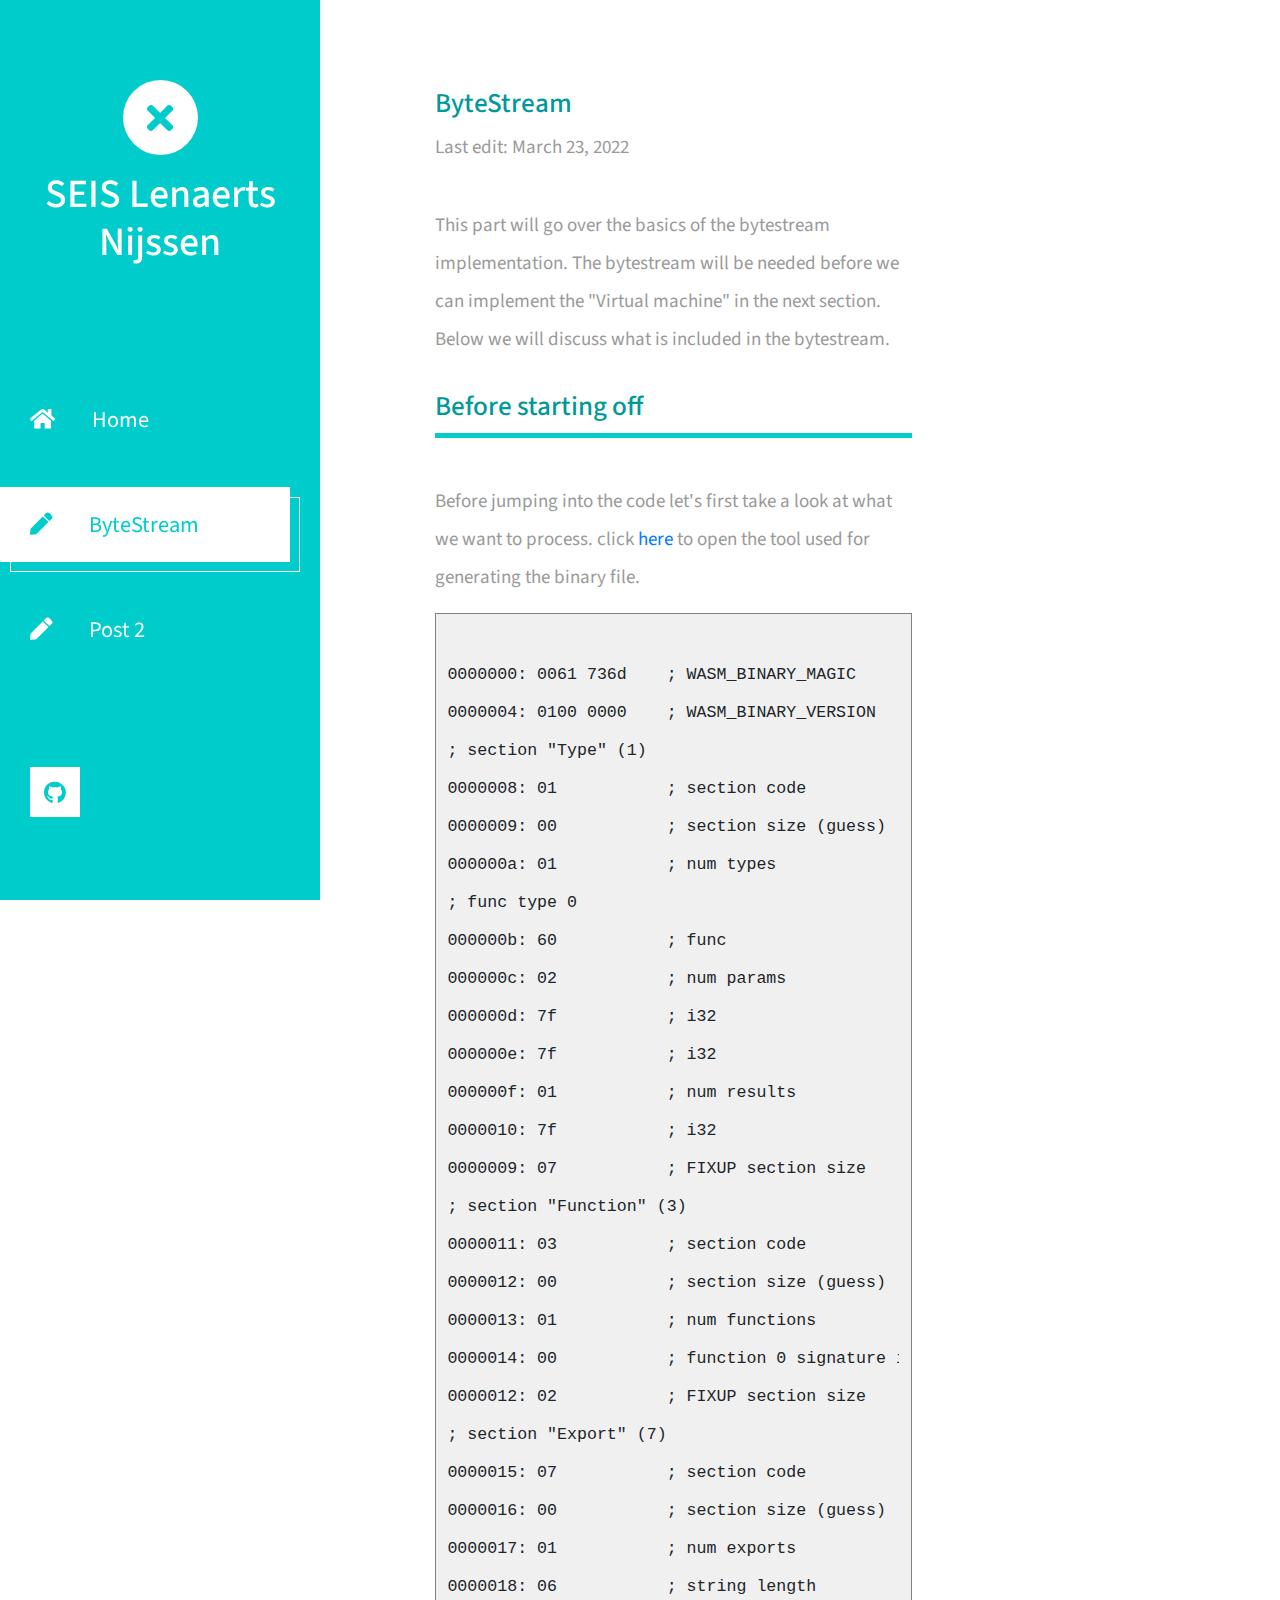
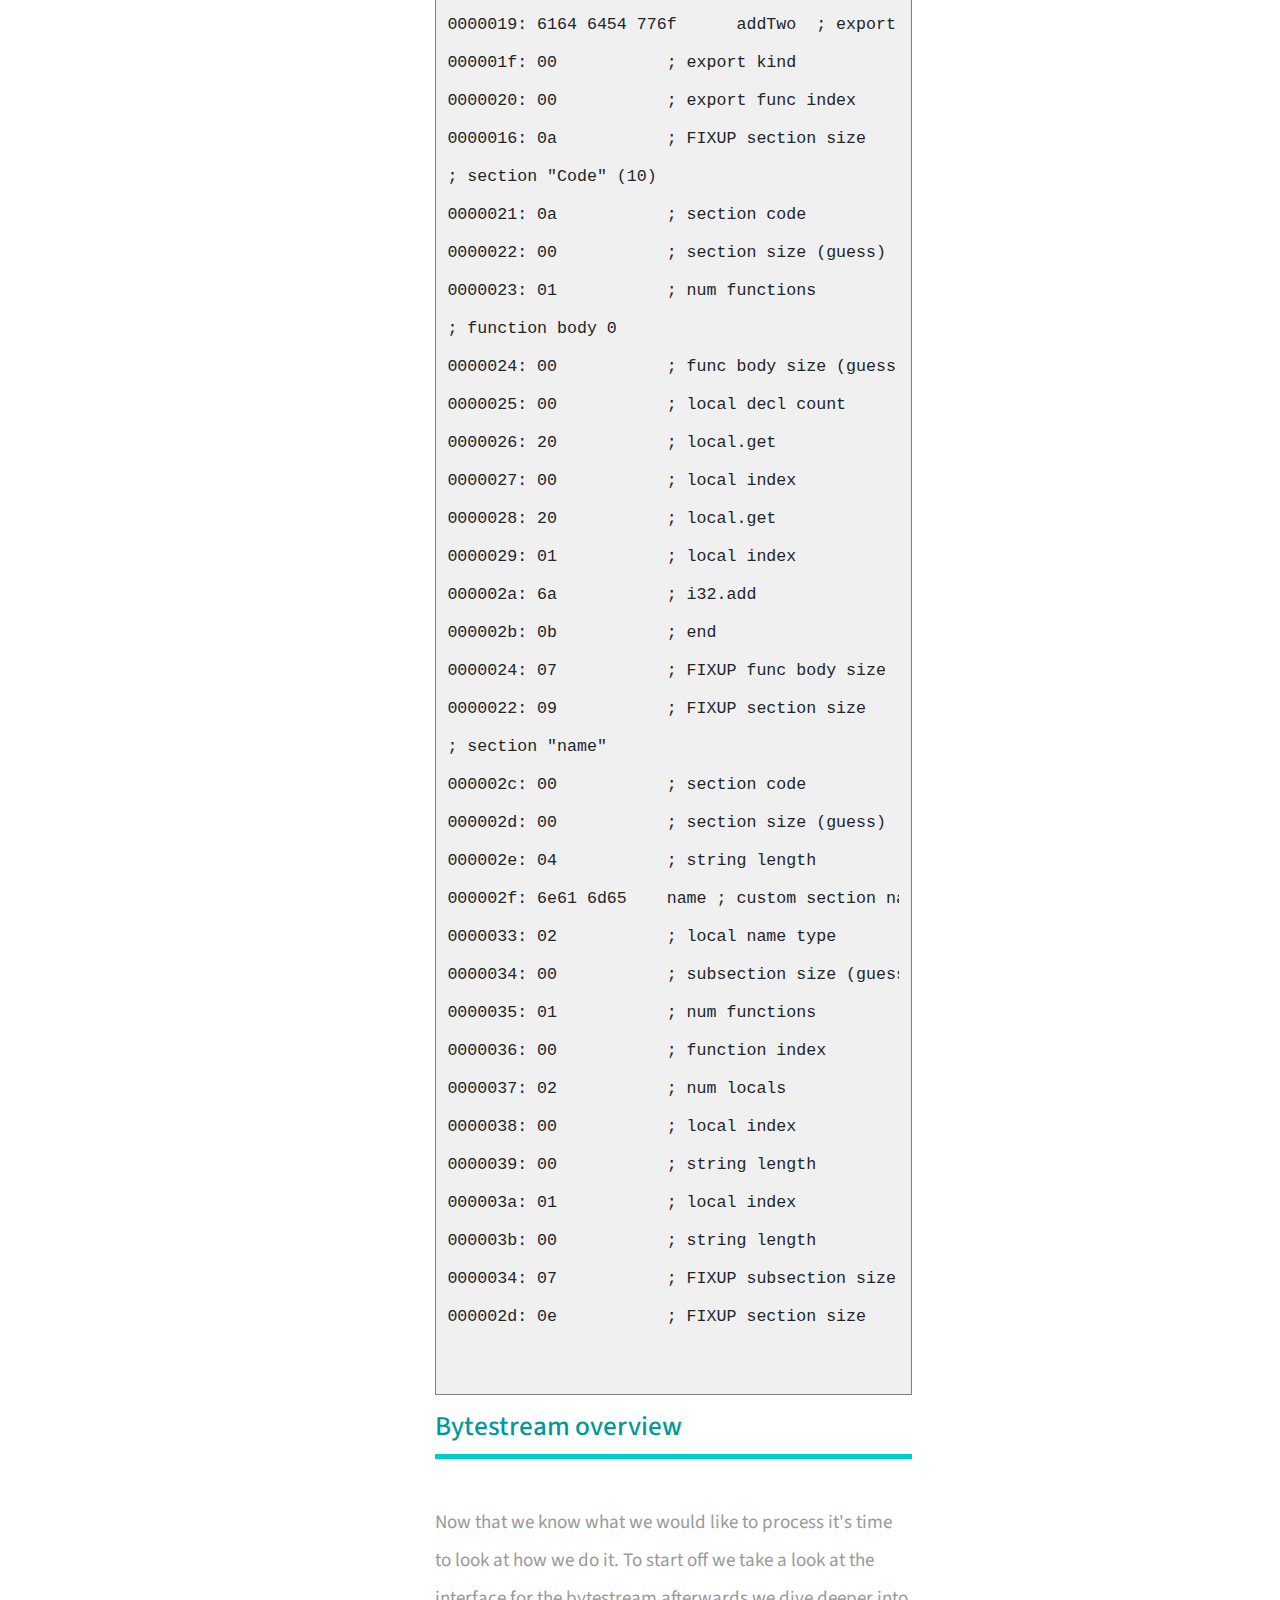
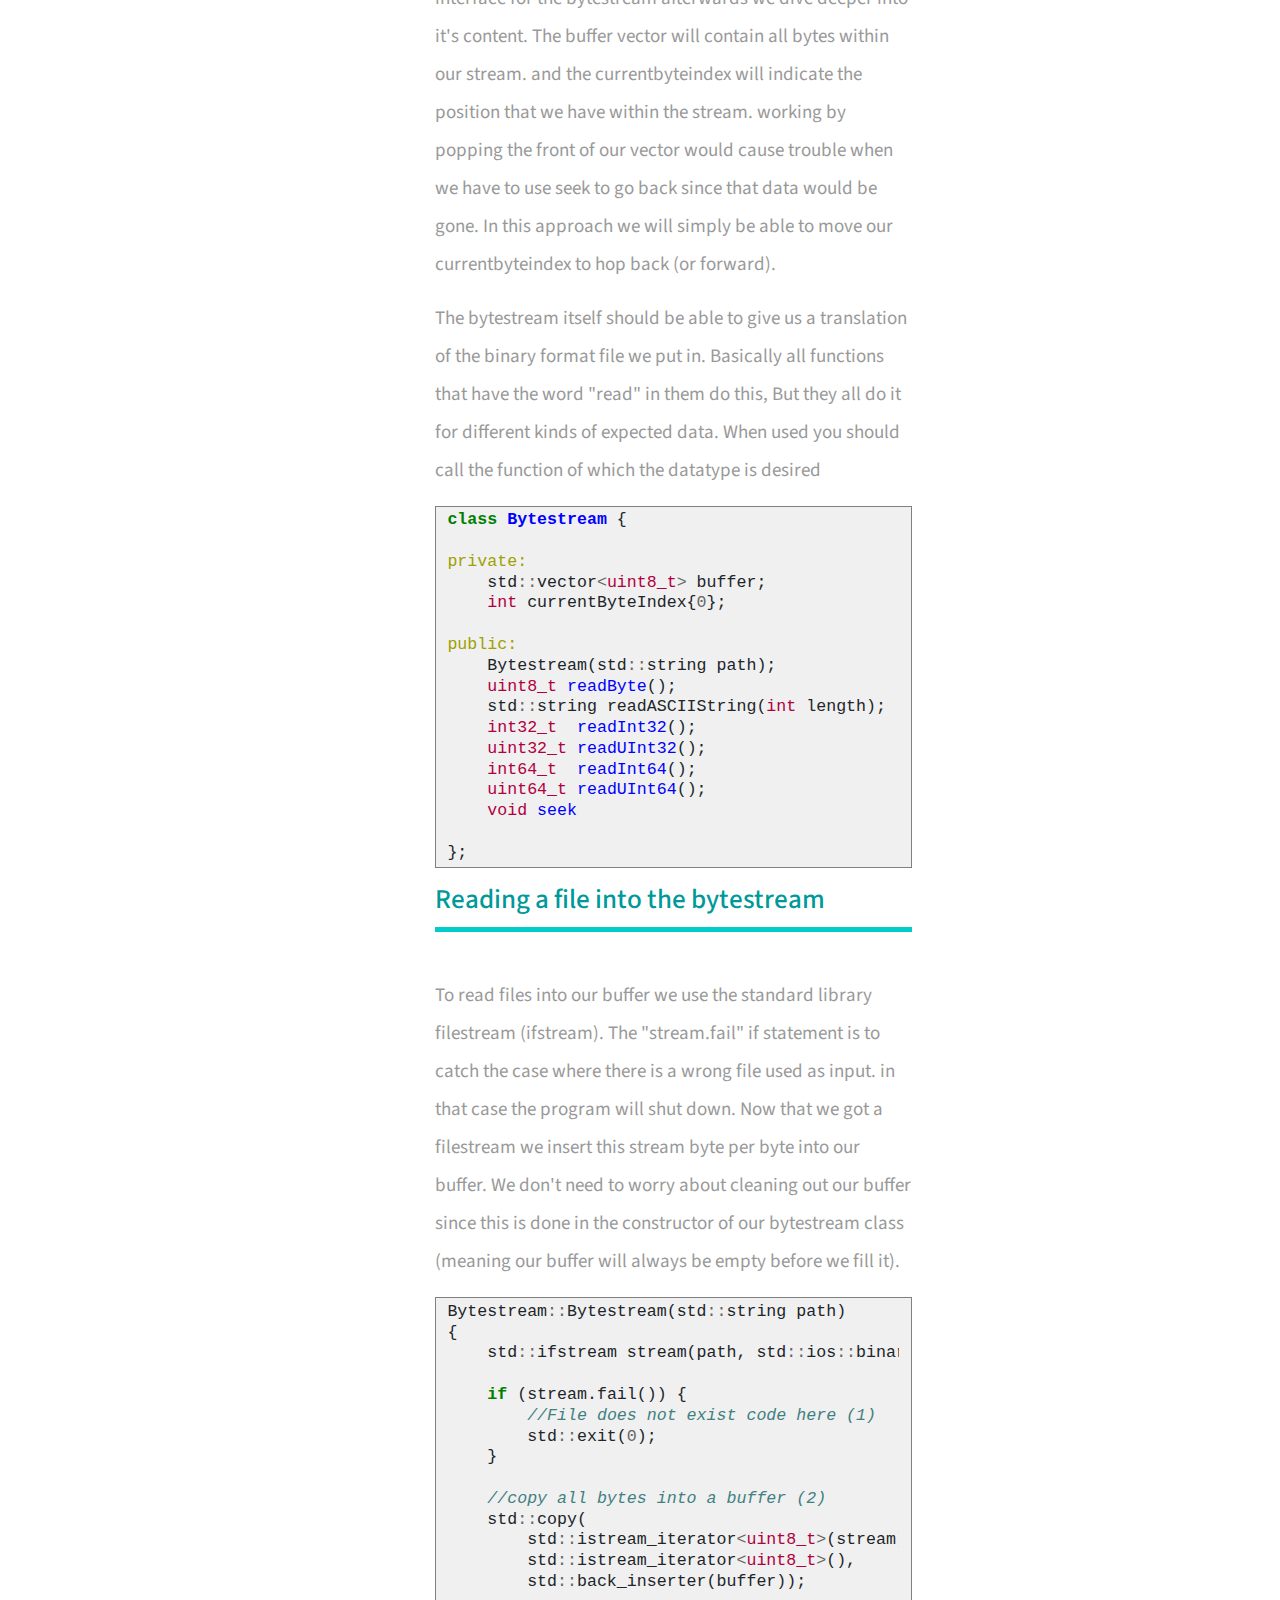
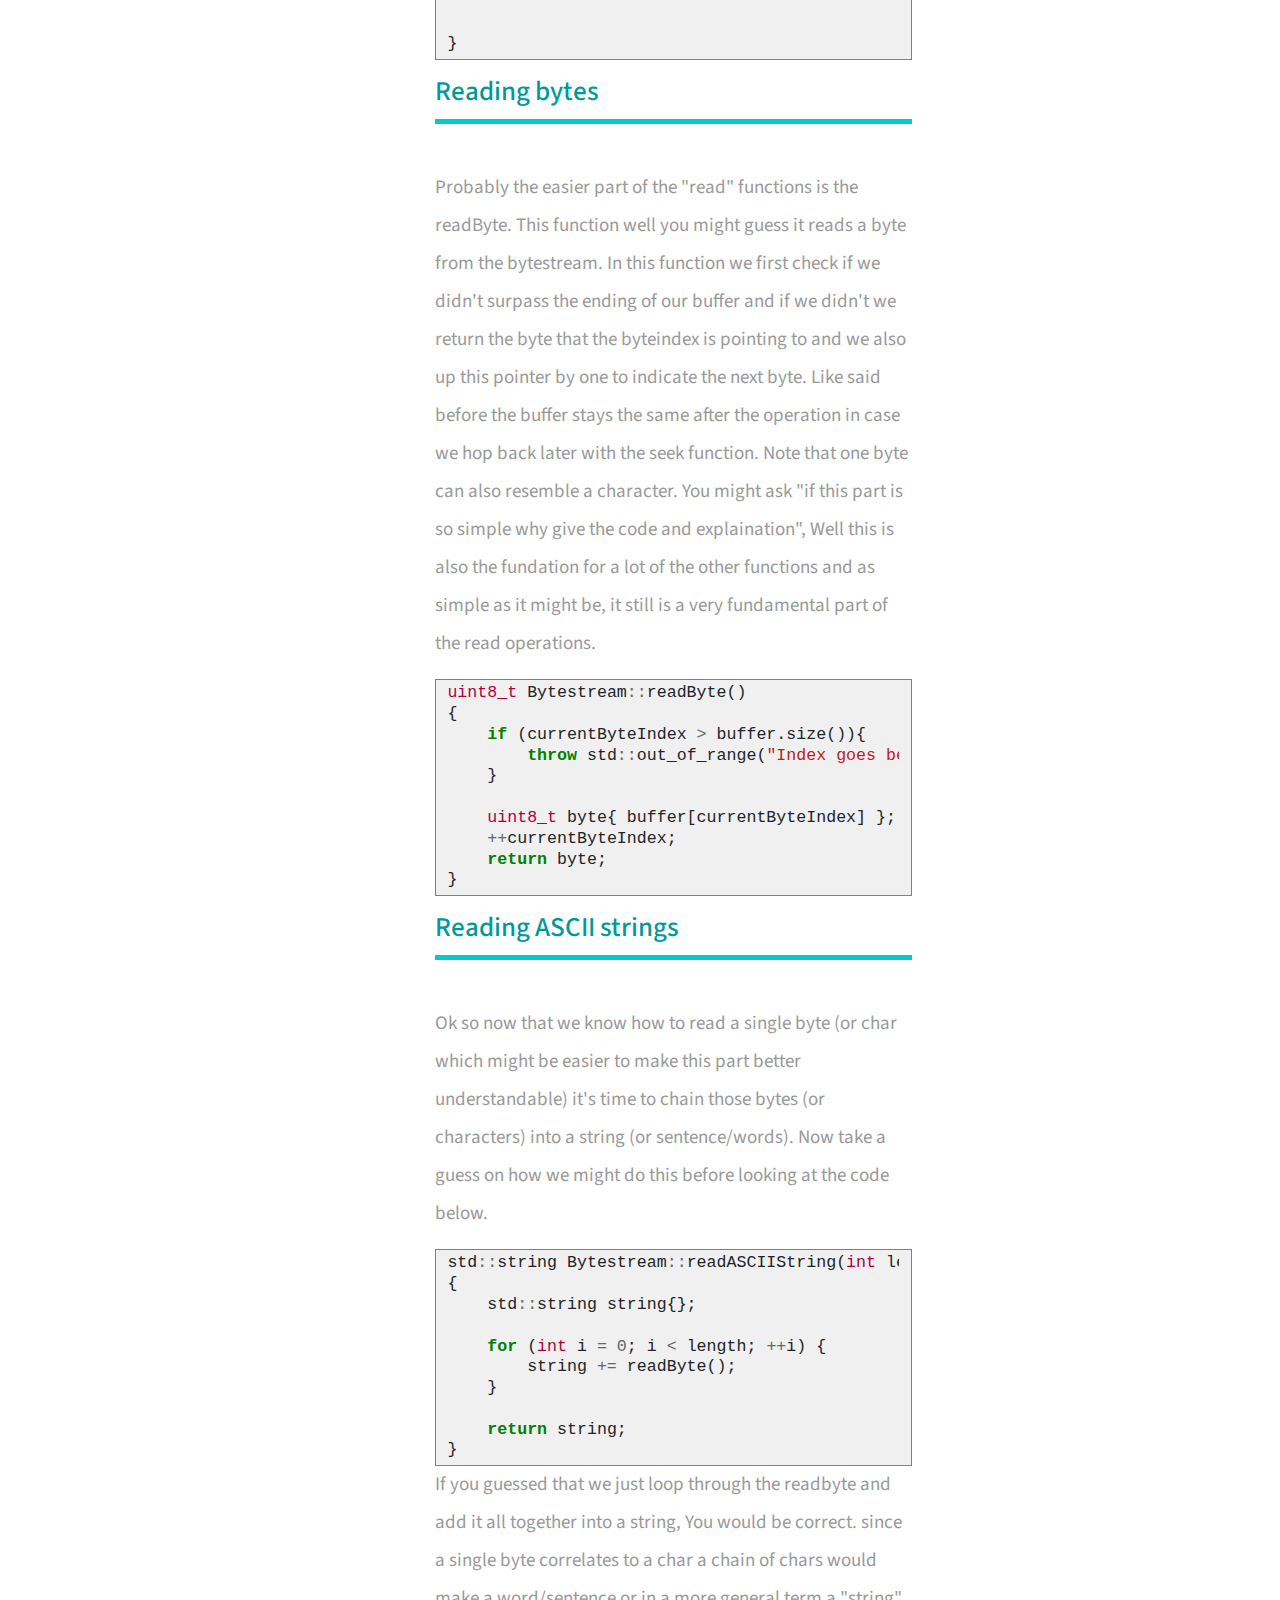
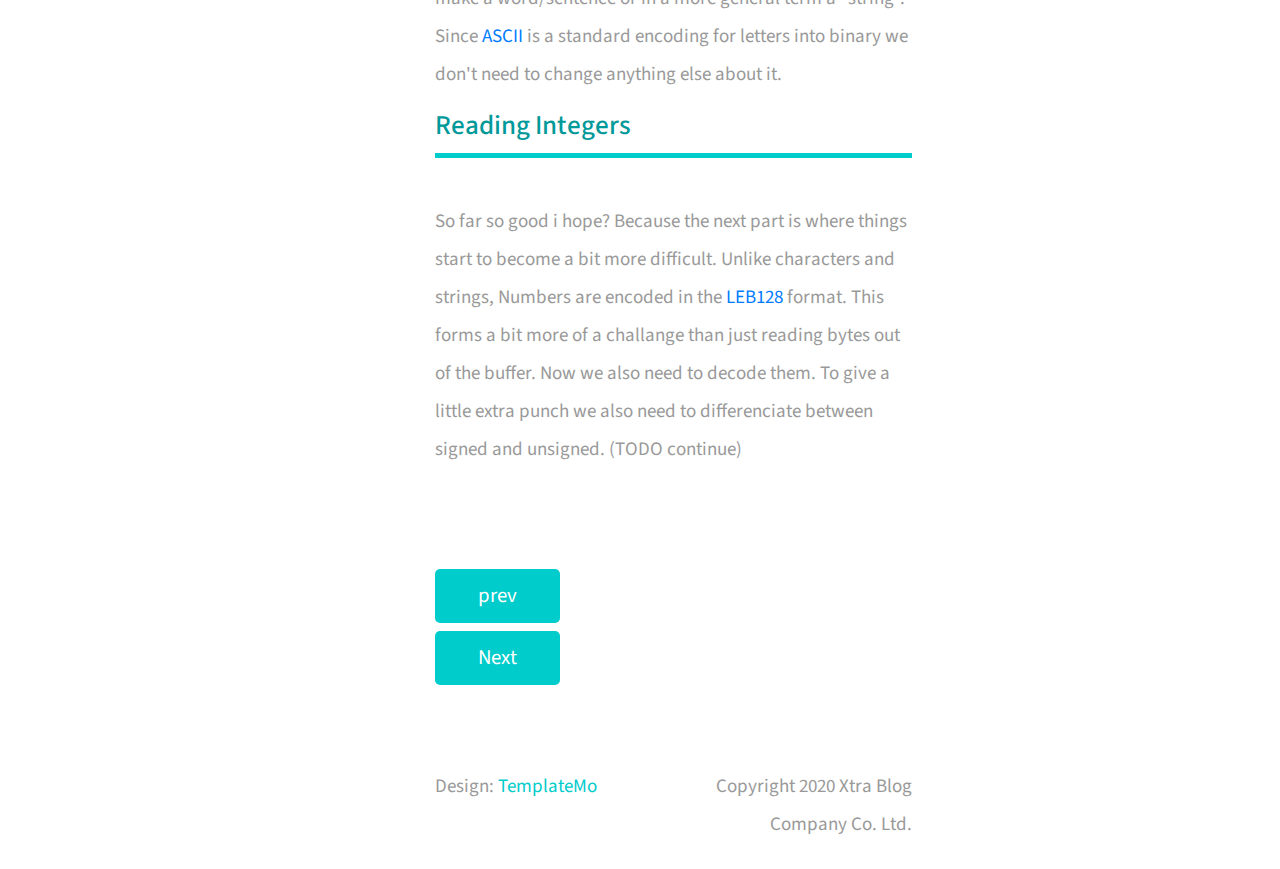
==== docs/bytestream.html @ 2d620a5f "update blog and made slight changes to the bytestream" ====
<!DOCTYPE html>
<!--http://hilite.me/ -> generator for code blocks -->

<html lang="en">
<head>
	<meta charset="UTF-8">
	<meta name="viewport" content="width=device-width, initial-scale=1.0">
	<title>SEIS_LENAERTS_NIJSSEN</title>
	<link rel="stylesheet" href="fontawesome/css/all.min.css"> <!-- https://fontawesome.com/ -->
	<link href="https://fonts.googleapis.com/css2?family=Source+Sans+Pro&display=swap" rel="stylesheet"> <!-- https://fonts.google.com/ -->
    <link href="css/bootstrap.min.css" rel="stylesheet">
    <link href="css/templatemo-xtra-blog.css" rel="stylesheet">
<!--
    
TemplateMo 553 Xtra Blog

https://templatemo.com/tm-553-xtra-blog

-->
</head>
<body>
	<header class="tm-header" id="tm-header">
        <div class="tm-header-wrapper">
            <button class="navbar-toggler" type="button" aria-label="Toggle navigation">
                <i class="fas fa-bars"></i>
            </button>
            <div class="tm-site-header">
                <div class="mb-3 mx-auto tm-site-logo"><i class="fas fa-times fa-2x"></i></div>            
                <h1 class="text-center">SEIS Lenaerts Nijssen</h1>
            </div>
            <nav class="tm-nav" id="tm-nav">            
                <ul>
                    <li class="tm-nav-item"><a href="index.html" class="tm-nav-link">
                        <i class="fas fa-home"></i>
                        Home
                    </a></li>
                    <li class="tm-nav-item  active"><a href="bytestream.html" class="tm-nav-link">
                        <i class="fas fa-pen"></i>
                        ByteStream
                    </a></li>
                    <li class="tm-nav-item"><a href="post2.html" class="tm-nav-link">
                        <i class="fas fa-pen"></i>
                        Post 2
                    </a></li>
                    
                </ul>
            </nav>
            <div class="tm-mb-65">
                <a rel="nofollow" href="https://github.com/NilsLenaerts/SEIS_Lenaerts-Nijssen/" class="tm-social-link">
                    <i class="fab fa-github tm-social-icon"></i>
                </a>
            </div>
           
        </div>
    </header>
    <div class="container-fluid">
        <main class="tm-main"> 
            <div class="row tm-row">
                <div class="col-lg-8 tm-post-col">
                    <div class="tm-post-full">                    
                        <div class="mb-4">
                            <h2 class="pt-2 tm-color-primary tm-post-title">ByteStream</h2>
                            <p class="tm-mb-40">Last edit: March 23, 2022 </p>
                            <p>
                                This part will go over the basics of the bytestream implementation. The bytestream will be needed before we can implement the "Virtual machine" in the next section. Below we will discuss what is included in the bytestream. 
                            </p>   
                        </div>     
                        <div>   
                            <h2 class="pt-2 tm-color-primary tm-post-title">Before starting off</h2>
                               <hr class="tm-hr-primary tm-mb-45">
                                <p>
                                    Before jumping into the code let's first take a look at what we want to process. click <a href="https://webassembly.github.io/wabt/demo/wat2wasm/"target="_blank"> here </a> to open the tool used for generating the binary file.
<!-- Code block binary example -->
<div style=" overflow:auto;width:auto;border:solid gray;border-width:.1em .1em .1em .1em;padding:.2em .6em;background: #f0f0f0;">
<pre>
    <code>
0000000: 0061 736d    ; WASM_BINARY_MAGIC
0000004: 0100 0000    ; WASM_BINARY_VERSION
; section "Type" (1)
0000008: 01           ; section code
0000009: 00           ; section size (guess)
000000a: 01           ; num types
; func type 0
000000b: 60           ; func
000000c: 02           ; num params
000000d: 7f           ; i32
000000e: 7f           ; i32
000000f: 01           ; num results
0000010: 7f           ; i32
0000009: 07           ; FIXUP section size
; section "Function" (3)
0000011: 03           ; section code
0000012: 00           ; section size (guess)
0000013: 01           ; num functions
0000014: 00           ; function 0 signature index
0000012: 02           ; FIXUP section size
; section "Export" (7)
0000015: 07           ; section code
0000016: 00           ; section size (guess)
0000017: 01           ; num exports
0000018: 06           ; string length
0000019: 6164 6454 776f      addTwo  ; export name
000001f: 00           ; export kind
0000020: 00           ; export func index
0000016: 0a           ; FIXUP section size
; section "Code" (10)
0000021: 0a           ; section code
0000022: 00           ; section size (guess)
0000023: 01           ; num functions
; function body 0
0000024: 00           ; func body size (guess)
0000025: 00           ; local decl count
0000026: 20           ; local.get
0000027: 00           ; local index
0000028: 20           ; local.get
0000029: 01           ; local index
000002a: 6a           ; i32.add
000002b: 0b           ; end
0000024: 07           ; FIXUP func body size
0000022: 09           ; FIXUP section size
; section "name"
000002c: 00           ; section code
000002d: 00           ; section size (guess)
000002e: 04           ; string length
000002f: 6e61 6d65    name ; custom section name
0000033: 02           ; local name type
0000034: 00           ; subsection size (guess)
0000035: 01           ; num functions
0000036: 00           ; function index
0000037: 02           ; num locals
0000038: 00           ; local index
0000039: 00           ; string length
000003a: 01           ; local index
000003b: 00           ; string length
0000034: 07           ; FIXUP subsection size
000002d: 0e           ; FIXUP section size
    </code>
</pre>
                                </div>
                               </p>   
                        </div>                   
                        <div>
                            <h2 class="tm-color-primary tm-post-title"> Bytestream overview</h2>
                            <hr class="tm-hr-primary tm-mb-45">
                            <p>
                                Now that we know what we would like to process it's time to look at how we do it.
                                To start off we take a look at the interface for the bytestream afterwards we dive deeper into it's content.
                                 The buffer vector will contain all bytes within our stream. and the currentbyteindex will indicate the position that we have within the stream. working by popping the front of our vector would cause trouble when we have to use seek to go back since that data would be gone. In this approach we will simply be able to move our currentbyteindex to hop back (or forward).
                             </p>
                             <p>
                                The bytestream itself should be able to give us a translation of the binary format file we put in. Basically all functions that have the word "read" in them do this, But they all do it for different kinds of expected data.
                                When used you should call the function of which the datatype is desired

<div style="background: #f8f8f8; overflow:auto;width:auto;border:solid gray;border-width:.1em .1em .1em .1em;padding:.2em .6em;background: #f0f0f0;"><pre style="margin: 0; line-height: 125%">
<span style="color: #008000; font-weight: bold">class</span> <span style="color: #0000FF; font-weight: bold">Bytestream</span> {

<span style="color: #A0A000">private:</span>
    std<span style="color: #666666">::</span>vector<span style="color: #666666">&lt;</span><span style="color: #B00040">uint8_t</span><span style="color: #666666">&gt;</span> buffer; 
    <span style="color: #B00040">int</span> currentByteIndex{<span style="color: #666666">0</span>};

<span style="color: #A0A000">public:</span>
    Bytestream(std<span style="color: #666666">::</span>string path);
    <span style="color: #B00040">uint8_t</span> <span style="color: #0000FF">readByte</span>();
    std<span style="color: #666666">::</span>string readASCIIString(<span style="color: #B00040">int</span> length);
    <span style="color: #B00040">int32_t</span>  <span style="color: #0000FF">readInt32</span>();  
    <span style="color: #B00040">uint32_t</span> <span style="color: #0000FF">readUInt32</span>(); 
    <span style="color: #B00040">int64_t</span>  <span style="color: #0000FF">readInt64</span>();   
    <span style="color: #B00040">uint64_t</span> <span style="color: #0000FF">readUInt64</span>(); 
    <span style="color: #B00040">void</span> <span style="color: #0000FF">seek</span>

};
</pre></div>


                            </p>   
                        </div>
                        <div>
                            <h2 class="tm-color-primary tm-post-title"> Reading a file into the bytestream</h2>
                            <hr class="tm-hr-primary tm-mb-45">
                            <p>
                                To read files into our buffer we use the standard library filestream (ifstream). 
                                The "stream.fail" if statement is to catch the case where there is a wrong file used as input. in that case the program will shut down.
                                Now that we got a filestream we insert this stream byte per byte into our buffer. We don't need to worry about cleaning out our buffer since this is done in the constructor of our bytestream class (meaning our buffer will always be empty before we fill it). 

<div style="background: #f8f8f8; overflow:auto;width:auto;border:solid gray;border-width:.1em .1em .1em .1em;padding:.2em .6em;background: #f0f0f0;"><pre style="margin: 0; line-height: 125%">Bytestream<span style="color: #666666">::</span>Bytestream(std<span style="color: #666666">::</span>string path)
{
    std<span style="color: #666666">::</span>ifstream stream(path, std<span style="color: #666666">::</span>ios<span style="color: #666666">::</span>binary);

    <span style="color: #008000; font-weight: bold">if</span> (stream.fail()) {
        <span style="color: #408080; font-style: italic">//File does not exist code here (1)</span>
        std<span style="color: #666666">::</span>exit(<span style="color: #666666">0</span>);
    }

    <span style="color: #408080; font-style: italic">//copy all bytes into a buffer (2)</span>
    std<span style="color: #666666">::</span>copy(
        std<span style="color: #666666">::</span>istream_iterator<span style="color: #666666">&lt;</span><span style="color: #B00040">uint8_t</span><span style="color: #666666">&gt;</span>(stream),
        std<span style="color: #666666">::</span>istream_iterator<span style="color: #666666">&lt;</span><span style="color: #B00040">uint8_t</span><span style="color: #666666">&gt;</span>(),
        std<span style="color: #666666">::</span>back_inserter(buffer));


}
</pre></div>


                            </p>   
                        </div>
                        <div>
                            <h2 class="tm-color-primary tm-post-title"> Reading bytes</h2>
                            <hr class="tm-hr-primary tm-mb-45">
                            <p>
                               Probably the easier part of the "read" functions is the readByte. This function well you might guess it reads a byte from the bytestream. In this function we first check if we didn't surpass the ending of our buffer and if we didn't we return the byte that the byteindex is pointing to and we also up this pointer by one to indicate the next byte. Like said before the buffer stays the same after the operation in case we hop back later with the seek function. Note that one byte can also resemble a character.
                               You might ask "if this part is so simple why give the code and explaination", Well this is also the fundation for a lot of the other functions and as simple as it might be, it still is a very fundamental part of the read operations.
<div style="background: #f8f8f8; overflow:auto;width:auto;border:solid gray;border-width:.1em .1em .1em .1em;padding:.2em .6em;background: #f0f0f0;"><pre style="margin: 0; line-height: 125%"><span style="color: #B00040">uint8_t</span> Bytestream<span style="color: #666666">::</span>readByte()
{
    <span style="color: #008000; font-weight: bold">if</span> (currentByteIndex <span style="color: #666666">&gt;</span> buffer.size()){ 
        <span style="color: #008000; font-weight: bold">throw</span> std<span style="color: #666666">::</span>out_of_range(<span style="color: #BA2121">&quot;Index goes beyond buffer size&quot;</span>);
    }

    <span style="color: #B00040">uint8_t</span> byte{ buffer[currentByteIndex] };
    <span style="color: #666666">++</span>currentByteIndex;
    <span style="color: #008000; font-weight: bold">return</span> byte;
}
</pre></div>

                            </p>   
                        </div>
                         <div>
                            <h2 class="tm-color-primary tm-post-title"> Reading ASCII strings</h2>
                            <hr class="tm-hr-primary tm-mb-45">
                            <p>
                               Ok so now that we know how to read a single byte (or char which might be easier to make this part better understandable) it's time to chain those bytes (or characters) into a string (or sentence/words). Now take a guess on how we might do this before looking at the code below.
 </p>
<div style="background: #f8f8f8; overflow:auto;width:auto;border:solid gray;border-width:.1em .1em .1em .1em;padding:.2em .6em;background: #f0f0f0;"><pre style="margin: 0; line-height: 125%">std<span style="color: #666666">::</span>string Bytestream<span style="color: #666666">::</span>readASCIIString(<span style="color: #B00040">int</span> length)
{
    std<span style="color: #666666">::</span>string string{};

    <span style="color: #008000; font-weight: bold">for</span> (<span style="color: #B00040">int</span> i <span style="color: #666666">=</span> <span style="color: #666666">0</span>; i <span style="color: #666666">&lt;</span> length; <span style="color: #666666">++</span>i) {
        string <span style="color: #666666">+=</span> readByte();
    }

    <span style="color: #008000; font-weight: bold">return</span> string;
}
</pre></div>
                            <p>
                                If you guessed that we just loop through the readbyte and add it all together into a string, You would be correct. since a single byte correlates to a char a chain of chars would make a word/sentence or in a more general term a "string". Since <a href="https://en.wikipedia.org/wiki/ASCII"target="_blank"> ASCII </a> is a standard encoding for letters into binary we don't need to change anything else about it.
                            </p>
                              
                        </div>
                        <div>
                            <h2 class="tm-color-primary tm-post-title"> Reading Integers</h2>
                            <hr class="tm-hr-primary tm-mb-45">
                            <p>
                               So far so good i hope? Because the next part is where things start to become a bit more difficult. Unlike characters and strings, Numbers are encoded in the <a href="https://en.wikipedia.org/wiki/LEB128"target="_blank"> LEB128 </a> format. This forms a bit more of a challange than just reading bytes out of the buffer.
                                Now we also need to decode them. To give a little extra punch we also need to differenciate between signed and unsigned. (TODO continue)
                            </p>
                              
                        </div>



<!-- -->
            <div class="row tm-row tm-mt-100 tm-mb-75">
                <div class="tm-prev-next-wrapper">
                    <a href="index.html" class="mb-2 tm-btn tm-btn-primary tm-prev-next">prev</a>
                    <a href="post2.html" class="mb-2 tm-btn tm-btn-primary tm-prev-next">Next</a>
                </div>
            </div>           
            <footer class="row tm-row">
                <div class="col-md-6 col-12 tm-color-gray">
                    Design: <a rel="nofollow" target="_parent" href="https://templatemo.com" class="tm-external-link">TemplateMo</a>
                </div>
                <div class="col-md-6 col-12 tm-color-gray tm-copyright">
                    Copyright 2020 Xtra Blog Company Co. Ltd.
                </div>
            </footer>
        </main>
    </div>
    <script src="js/jquery.min.js"></script>
    <script src="js/templatemo-script.js"></script>

</body>
</html>
---- docs/css/templatemo-xtra-blog.css ----
/*

TemplateMo 553 Xtra Blog

https://templatemo.com/tm-553-xtra-blog

*/

html { overflow-x: hidden; }

body {
    margin: 0;
    padding: 0;
    font-family: 'Source Sans Pro', sans-serif;
    font-size: 19px;
    line-height: 2em;
    overflow-x: hidden;
}

p, span { color: #999; }
hr { 
    border-top-color: #CCC; 
    margin-top: 10px;
    margin-bottom: 10px;
}
.form-control::-webkit-input-placeholder { color: #999; }  
.form-control:-ms-input-placeholder { color: #999; }  
.form-control::placeholder { color: #999; }

.tm-header {
    background-color: #0CC;
    color: white;
    
    position: fixed;
    top: 0;
    left: 0;
    bottom: 0;
    z-index: 100;
    width: 400px;
    overflow-y: visible;     
}

.tm-header-wrapper {
    overflow-y: scroll;
    scrollbar-width: none;
    -ms-overflow-style: none;
    padding: 30px;
    width: 100%;
    height: 100%; 
}

.tm-header-wrapper::-webkit-scrollbar {
    width: 0;
    height: 0;
}

.tm-site-header {
    margin-top: 50px;
    margin-bottom: 115px;
}

.tm-site-logo {
    width: 75px;
    height: 75px;
    border-radius: 50%;
    background-color: white;    
    display: flex;
    align-items: center;
    justify-content: center;
}

.tm-site-logo i { color: #0CC; }

.tm-main {
    margin-left: 400px;
    padding: 80px 100px 25px;
}

.tm-post { max-width: 600px; }

.tm-row {
    max-width: 980px;
    justify-content: space-between;
}

.tm-nav { margin-bottom: 100px; }

.tm-nav-item {
    list-style: none;
    margin-bottom: 30px;
}

.tm-nav-link {
    color: white;
    background-color: transparent;
    height: 75px;
    width: 100%;
    max-width: 300px;    
    display: flex;
    align-items: center;
    font-size: 1.4rem;
    padding: 30px;
}

.tm-nav-item:hover .tm-nav-link,
.tm-nav-item.active .tm-nav-link
 {
    color: #0CC;
    background-color: white;
    text-decoration: none;
}

.tm-nav ul { position: relative; }

.tm-nav-item:hover:after,
.tm-nav-item.active:after {
    content: '';
    width: 100%;
    max-width: 300px;    
    height: 75px;
    display: block;
    border: 1px solid white;
    margin-left: 10px;
    margin-top: -65px;
    position: absolute;
    z-index: -1000;
}

.tm-nav-link i { margin-right: 37px; }

ul { 
    margin: 0; 
    padding: 0;
}

.tm-nav { margin-left: -30px; }

.tm-social-link {
    display: inline-block;
    background-color: white;    
    font-size: 1.4rem;
    width: 50px;
    height: 50px;
    text-align: center;
    padding-top: 8px; 
    margin-right: 15px;   
    margin-bottom: 15px;
}

.tm-social-icon { 
    color: #0CC;    
    transition: all 0.3s ease;
}

.tm-social-link:hover .tm-social-icon.fa-facebook { color: #3b5998; }
.tm-social-link:hover .tm-social-icon.fa-twitter { color: #00acee; }
.tm-social-link:hover .tm-social-icon.fa-instagram { color: #3f729b; }
.tm-social-link:hover .tm-social-icon.fa-linkedin { color: #0e76a8; }
.navbar-toggler { display: none; }

.tm-search-form {
    display: flex;
    align-items: center;
    justify-content: flex-end;
}

.form-inline .form-control.tm-search-input {
    display: block;
    height: 60px;
    width: 480px;
    margin-right: 30px;
    border-radius: 0;
    border-color: #0CC;
    font-size: 1.2rem;
}

.tm-search-button {
    width: 60px;
    height: 60px;
    border: none;
    background-color: #0CC;
    transition: all 0.3s ease;
}

.tm-search-button:hover { background-color: #09b6b6; }

.tm-search-icon {
    color: white;
    font-size: 1.3rem;
}

.tm-post-link {
    display: block;
    position: relative;
	cursor: pointer;
}

.tm-post-link-inner {
    overflow: hidden;
    background: #3085a3;
}

.tm-post-link img {
    position: relative;
	display: block;
	min-height: 100%;
	max-width: 100%;
	opacity: 0.8;
}

.effect-lily img {
	max-width: none;
	width: -webkit-calc(100% + 50px);
	width: calc(100% + 50px);
	opacity: 0.7;
	-webkit-transition: opacity 0.35s, -webkit-transform 0.35s;
	transition: opacity 0.35s, transform 0.35s;
	-webkit-transform: translate3d(-40px,0, 0);
	transform: translate3d(-40px,0,0);
}

.effect-lily:hover img { opacity: 1; }

.effect-lily:hover img {
    -webkit-transform: translate3d(0,0,0);
	transform: translate3d(0,0,0);
}

.tm-post { margin-bottom: 75px; }

.tm-new-badge {
    top: 25px;
    right: -10px;
    background-color: #0CC;
    color: white;
    padding: 5px 20px;
}

.tm-post-title {
    font-size: 1.7rem;
    transition: all 0.3s ease;
}

.tm-h3 {
    font-size: 1.3rem;
    color: #999;
}

.tm-post-link:hover .tm-post-title { color: #0CC; }

.tm-btn {
    display: inline-block;
    border-radius: 5px;
    font-size: 1.3rem;
    transition: all 0.3s ease;
}

.tm-btn-primary {    
    background-color: #0CC;
    color: white;  
    padding: 8px 43px;
    border: none;
}

.tm-btn-small { padding: 8px 33px; }

.tm-btn-primary:hover {
    background-color: #09b6b6;
    color: white;
}

.tm-paging-nav ul li {
    list-style: none;
    display: inline-block;
    margin-right: 10px;
}

.tm-paging-nav ul li:last-child { margin-right: 0; }

.tm-paging-link {
    background-color: #F0F0F0;
    color: #999;
    width: 50px;
    height: 50px;
    display: flex;
    align-items: center;
    justify-content: center;    
}

.tm-paging-item .tm-paging-link:hover,
.tm-paging-item.active .tm-paging-link {
    background-color: #0CC;
    color: white;
}

.tm-btn.disabled {
    background-color: #F0F0F0;
    color: #999;
    cursor: not-allowed;
}

.tm-external-link { color: #0CC; }
.tm-external-link:hover { color: #09b6b6; }

.tm-paging-wrapper {
    display: flex;
    justify-content: flex-end;
    align-items: center;
}

.tm-prev-next-wrapper,
.tm-paging-wrapper {
    flex: 0 0 50%;
    max-width: 50%;
    padding-left: 15px;
    padding-right: 15px;
}

.tm-copyright { text-align: right; }

/* Single Post page */
hr.tm-hr-primary { border-top: 5px solid #0CC; }

video {
    width: 100%;
    height: auto;
}

.tm-comment {
    display: flex;
    align-items: flex-start;
}

.tm-comment-figure {
    margin-top: 10px;
    margin-right: 30px;
}

.tm-comment-reply { padding-left: 37px; }

.form-control {
    height: 45px;
    border-color: #0CC;
    border-radius: 0;
}

.tm-comment-form { max-width: 360px; }
.tm-category-list { list-style-type: none; }
figure { margin: 0; }
figcaption { line-height: 1.4; }

.tm-post-full { max-width: 600px; }

.tm-post-sidebar {
    max-width: 280px;
    margin-left: auto;
    margin-right: 0;
}

.tm-pt-20 { padding-top: 20px; }
.tm-pt-30 { padding-top: 30px; }
.tm-pt-45 { padding-top: 45px; }
.tm-pt-60 { padding-top: 60px; }
.tm-mb-40 { margin-bottom: 40px; }
.tm-mb-45 { margin-bottom: 45px; }
.tm-mb-55 { margin-bottom: 55px; }
.tm-mb-60 { margin-bottom: 60px; }
.tm-mb-65 { margin-bottom: 65px; }
.tm-mb-75 { margin-bottom: 75px; }
.tm-mb-80 { margin-bottom: 80px; }
.tm-mb-120 { margin-bottom: 120px; }
.tm-mt-40 { margin-top: 40px; }
.tm-mt-100 { margin-top: 100px; }
.tm-mr-20 { margin-right: 20px; }
.tm-color-primary, span.tm-color-primary { color: #099; }
a.tm-color-gray, .tm-color-gray { color: #999; }
a.tm-color-gray:hover { color: #099; }
.tm-bg-gray { background-color: #F3F4F5; }
button:focus { outline: none; }
a:hover { 
    text-decoration: none; 
    color: #048c8c;
}

a:hover figcaption { color: #056767; }
.img-thumbnail { max-width: none; }
.tm-about-pad { padding: 40px 35px; }
.tm-person { max-width: 430px; }
.tm-line-height-short { line-height: 1.8; }

.gmap_canvas {
    overflow:hidden;
    background:none!important;
    height:477px;
    width:100%;
}

.tm-social-links li { 
    list-style: none; 
    display: inline-block;
}

.tm-social-links li a {
    display: block;
    color: white;
    background-color: #0CC;
    width: 45px;
    height: 45px;    
    margin-right: 15px;    
}

.tm-social-links li a i { transition: all 0.3s ease; }
.tm-social-links li a:hover i.fa-facebook { color: #3b5998; }
.tm-social-links li a:hover i.fa-twitter { color: #00acee; }
.tm-social-links li a:hover i.fa-youtube { color: #c4302b; }
.tm-social-links li a:hover i.fa-instagram { color: #3f729b; }

.tm-contact-right { padding-left: 55px; }
.tm-contact-form { max-width: 488px; }

.tm-contact-form input,
.tm-contact-form textarea {
    max-width: 360px;
}

.tm-contact-form label { font-size: 1.4rem; }
.tm-contact-form .form-group { display: flex; }

@media (max-width: 1540px) {
    .tm-header { width: 320px; }

    .tm-main {
        margin-left: 320px;
        width: calc(100% - 320px);
    }
}

@media (max-width: 1300px) {
    .tm-about-col {
        flex: 0 0 100%;
        max-width: 100%;
        margin-bottom: 30px;
    }
}

@media (max-width: 1288px) {
    .tm-social-link { margin-right: 10px; }
}

@media (max-width: 1199px) {
    .tm-post-sidebar { max-width: 440px; }
    .form-inline .form-control.tm-search-input { width: 420px; }
}

@media (max-width: 1086px) {
    .form-inline .form-control.tm-search-input {
        width: 80%;
        margin-right: 15px;
    }
}

/* Hide sidebar */
@media (max-width: 991px) {
    .tm-header {
        width: 320px;
        left: -320px;        
        transition: all 0.3s ease;
    }

    .tm-header.show { left: 0; }
    .tm-header-wrapper { padding: 15px; }

    .navbar-toggler {
        display: block;
        position: fixed;
        left: 0;
        top: 0;
        background-color: rgba(56, 204, 204, 0.75);
        color: white;
        padding: 10px 15px;
        transition: all 0.3s ease;
        border-radius: 0;
        top: 5px;
    }

    .tm-header.show .navbar-toggler { left: 320px; }

    .tm-main {
        margin-left: 0;
        padding: 50px 40px;
        width: 100%;
    }

    .tm-post-sidebar {
        margin-left: 0;
        margin-right: auto;
    }

    .tm-person-col { width: 50%; }
    .tm-person { flex-direction: row; }

    .tm-contact-left {
        flex: 0 0 58.333333%;
        max-width: 58.333333%;
    }

    .tm-contact-right {
        flex: 0 0 41.666667%;
        max-width: 41.666667%;
    }

    .tm-post-full { max-width: none; }
}

@media (max-width: 767px) {
    .form-inline .form-control.tm-search-input {
        width: 70%;
        max-width: 375px;
        margin-right: 15px;
    }

    .tm-search-form { justify-content: flex-start; }
    .tm-main { padding: 60px 10px; }

    .tm-prev-next-wrapper,
    .tm-paging-wrapper {
        flex: 0 0 100%;
        max-width: 100%;
    }

    .tm-paging-wrapper { 
        margin-top: 50px; 
        justify-content: flex-start;
    }

    .tm-copyright { text-align: left; }
}

@media (max-width: 1199px) and (min-width: 992px) {
    .tm-person-col,
    .tm-contact-left,
    .tm-contact-right {
        flex: 0 0 100%;
        max-width: 100%;
    }

    .tm-contact-right { padding-left: 15px; }

    .tm-post-col,
    .tm-aside-col {
        flex: 0 0 100%;
        max-width: 100%;
    }

    .tm-post-sidebar {
        margin-left: 0;
        margin-right: auto;
    }
}

@media (max-width: 709px) {
    .tm-person-col { width: 100%; }
}

@media (max-width: 991px) and (min-width: 826px) {
    .tm-about-col {
        flex: 0 0 33.3333%;
        max-width: 33.3333%;
    }

    .tm-person { flex-direction: row; }
}

@media (max-width: 630px) {
    .tm-contact-left,
    .tm-contact-right {
        flex: 0 0 100%;
        max-width: 100%;
    }

    .tm-contact-right { padding-left: 15px; }
}

@media (max-width: 575px) {
    .tm-contact-form input, 
    .tm-contact-form textarea {
        max-width: 100%;
    }
}

@media (max-width: 480px) {
    .tm-person-col { width: 100%; }
    .tm-person { flex-direction: row; }
}

@media (max-width: 380px) {
    .tm-person img { max-width: 120px; }
}
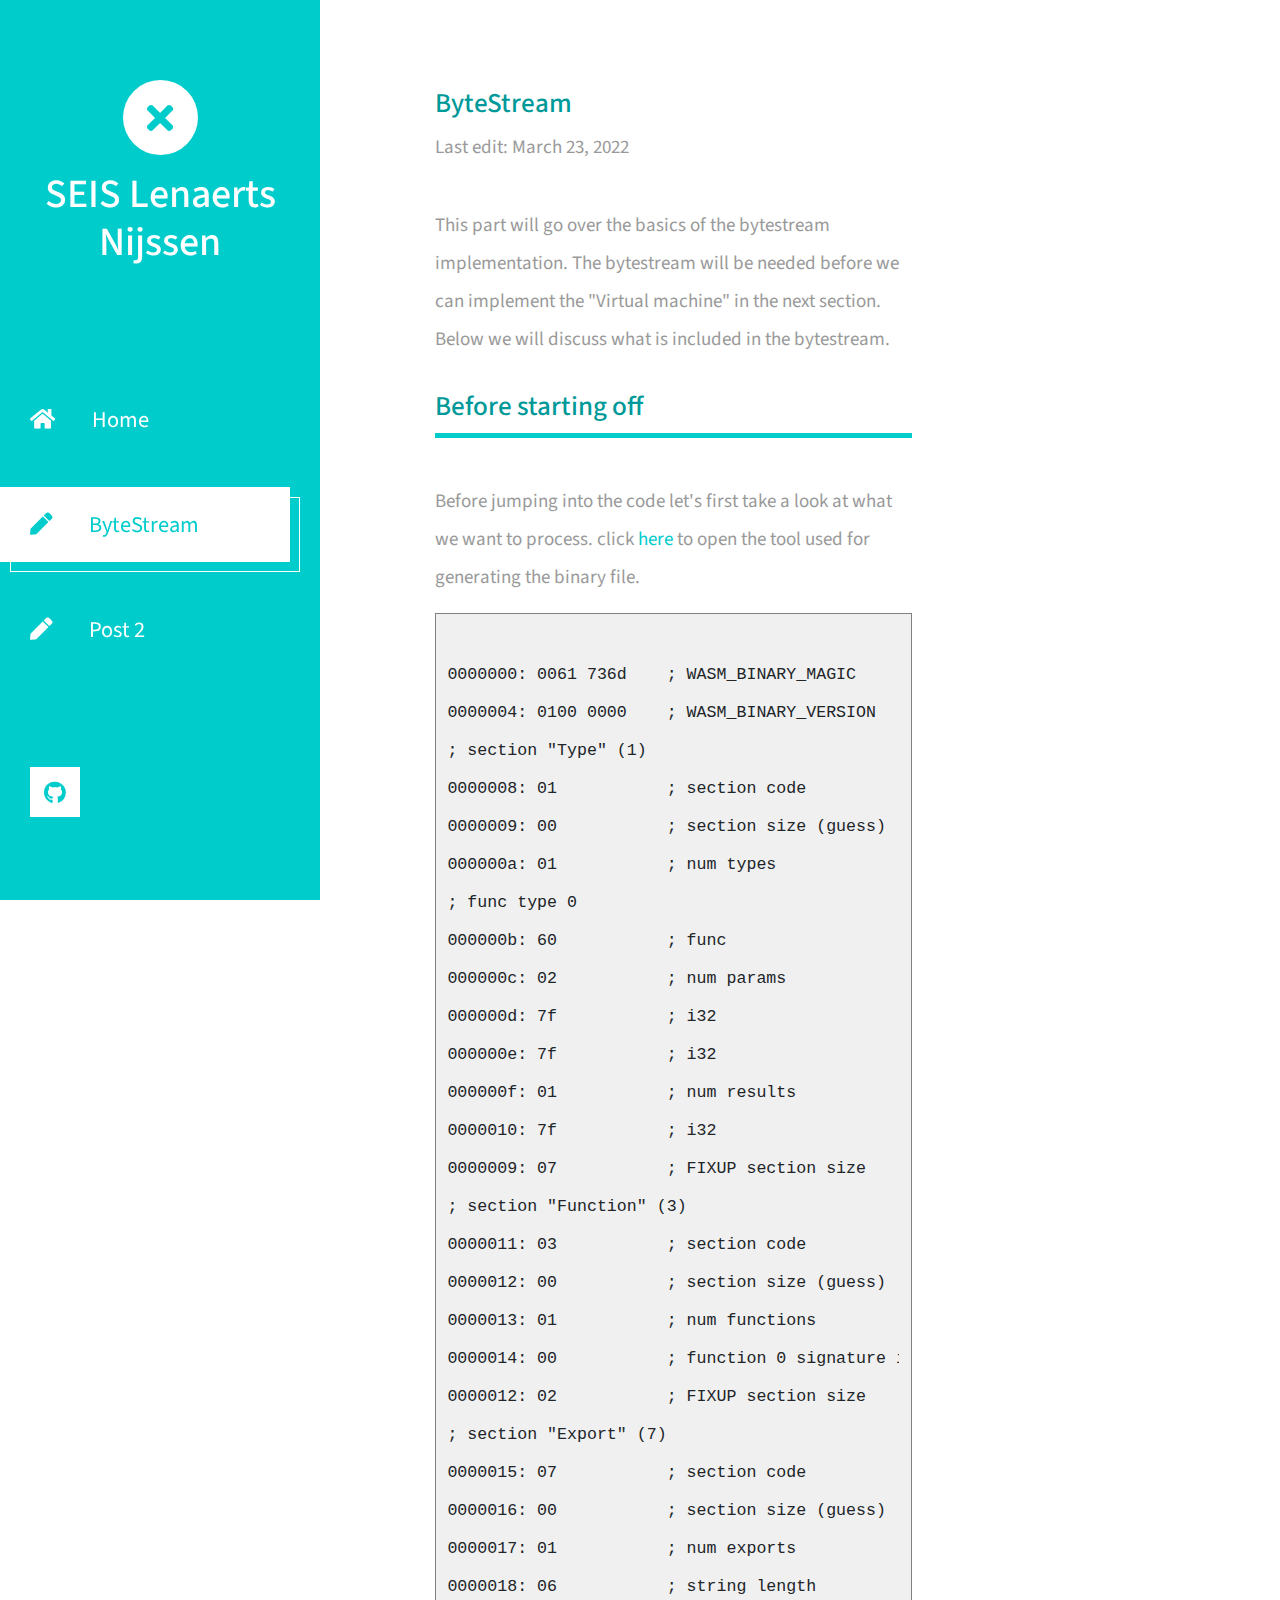
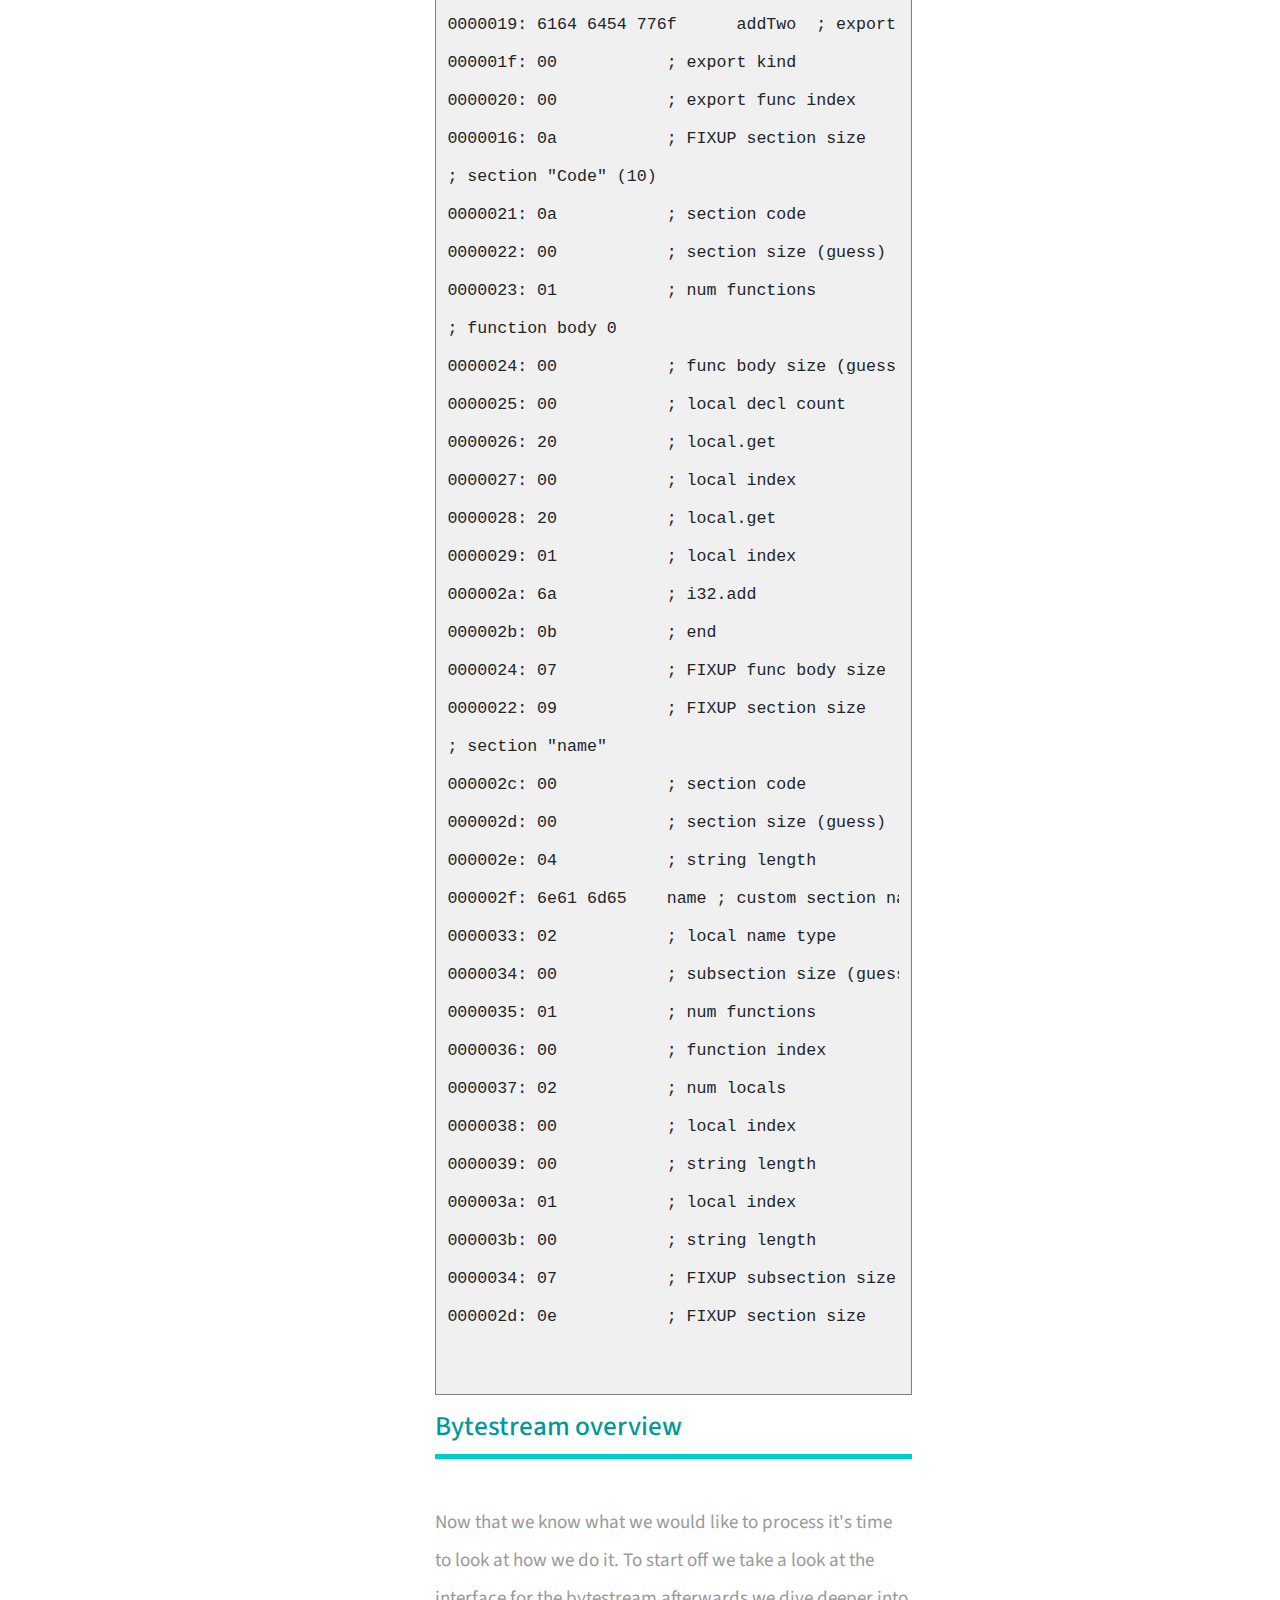
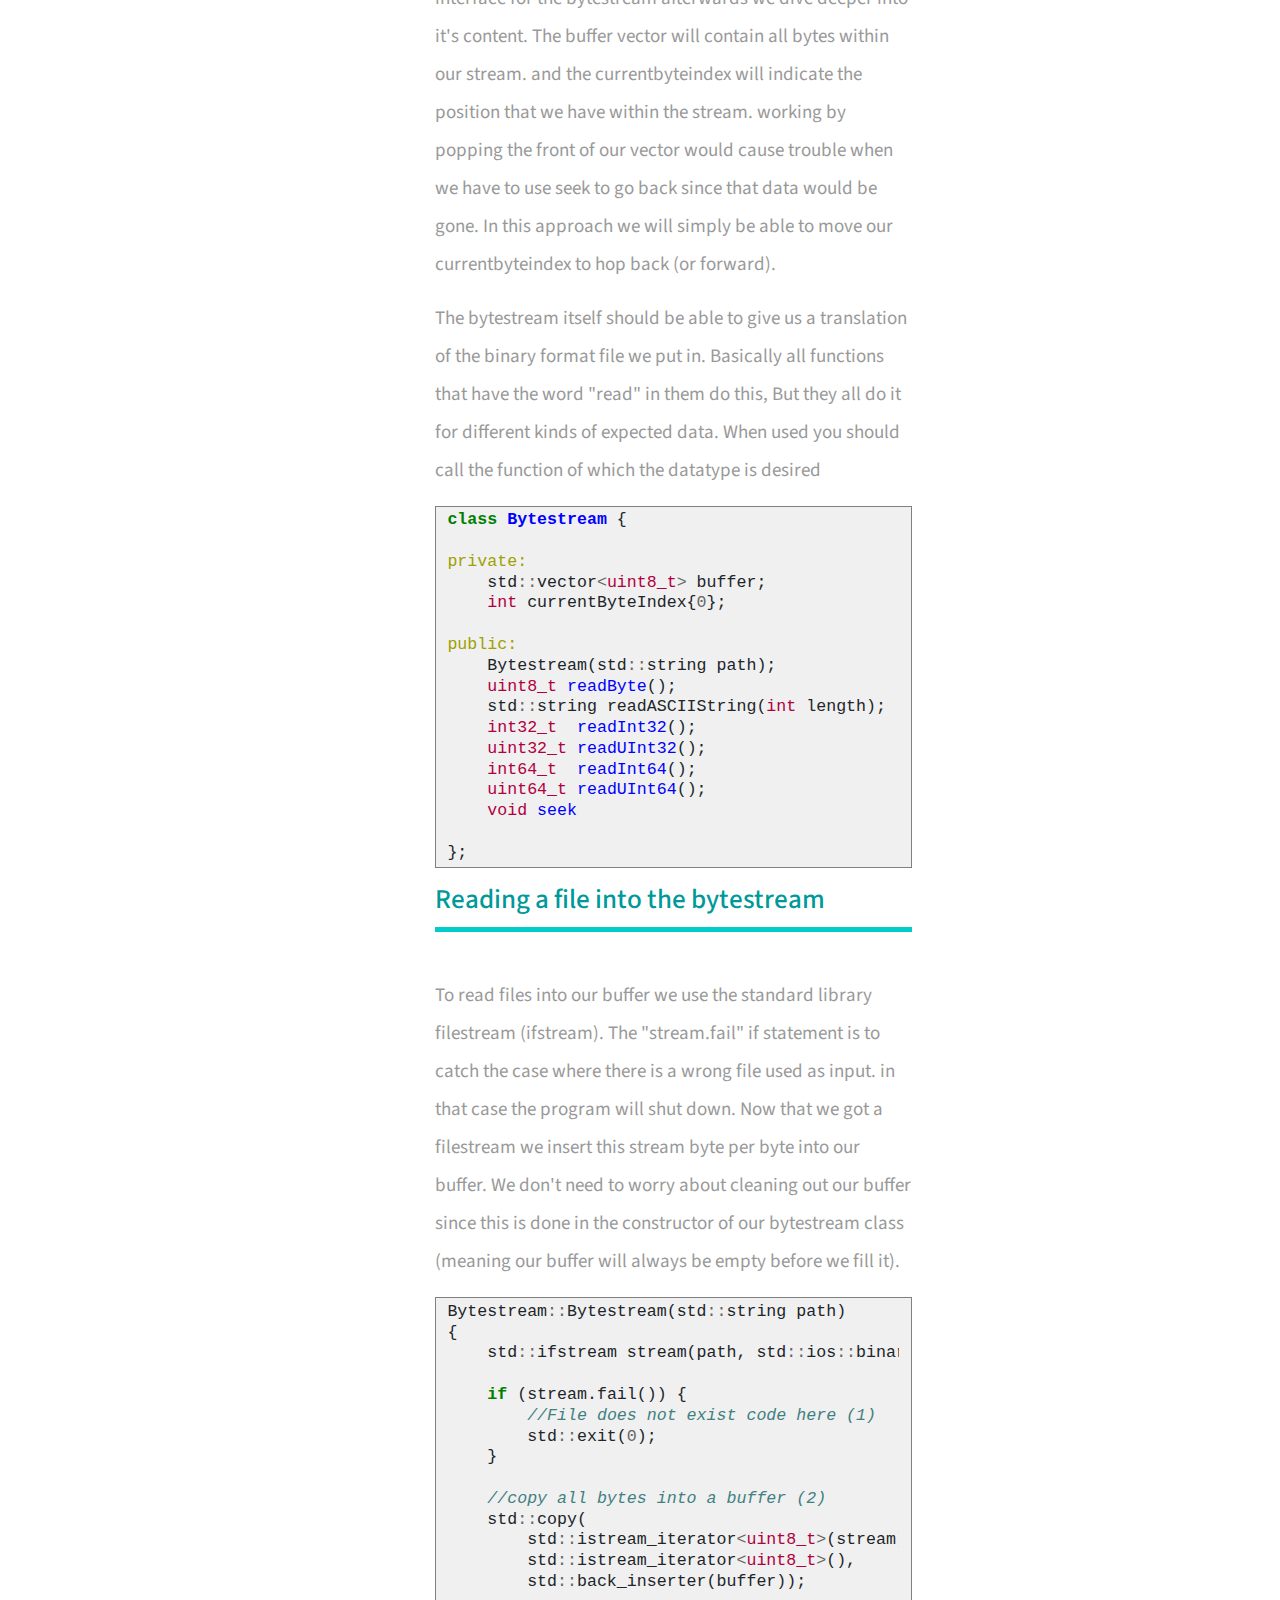
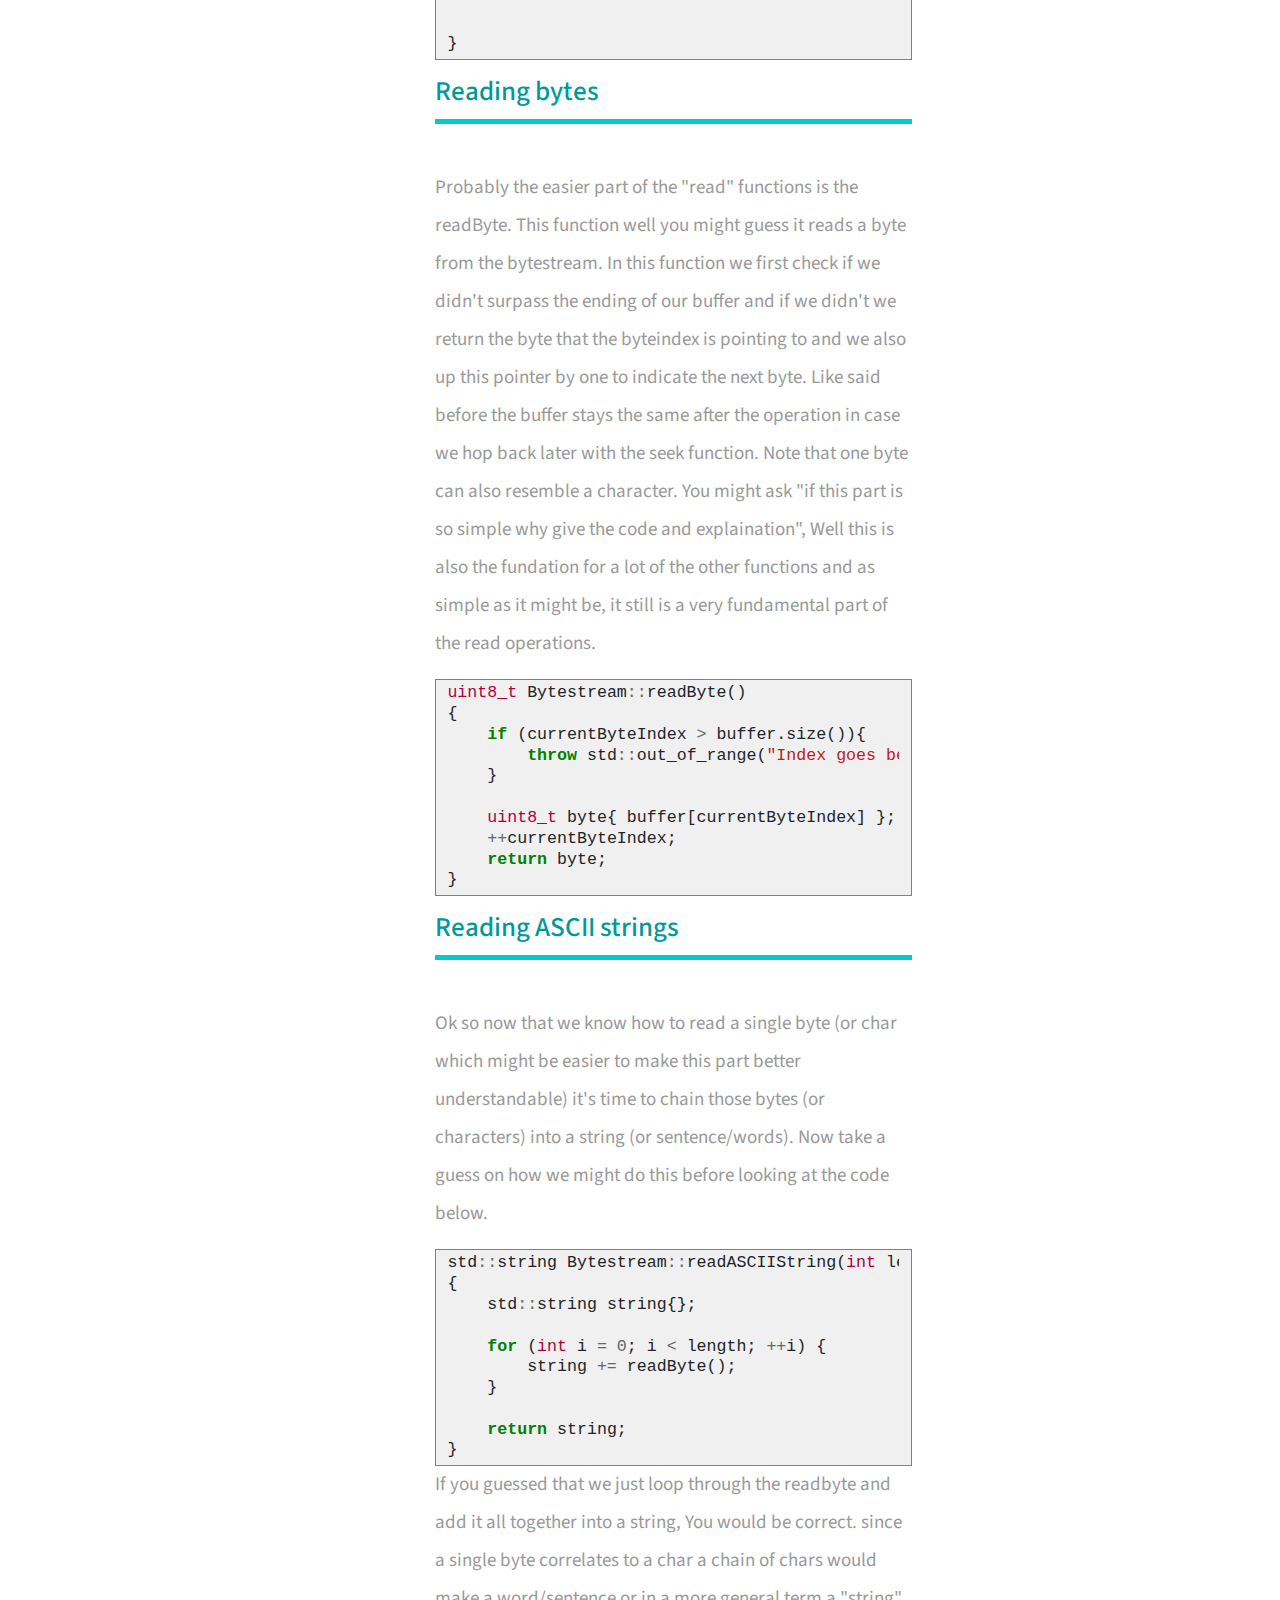
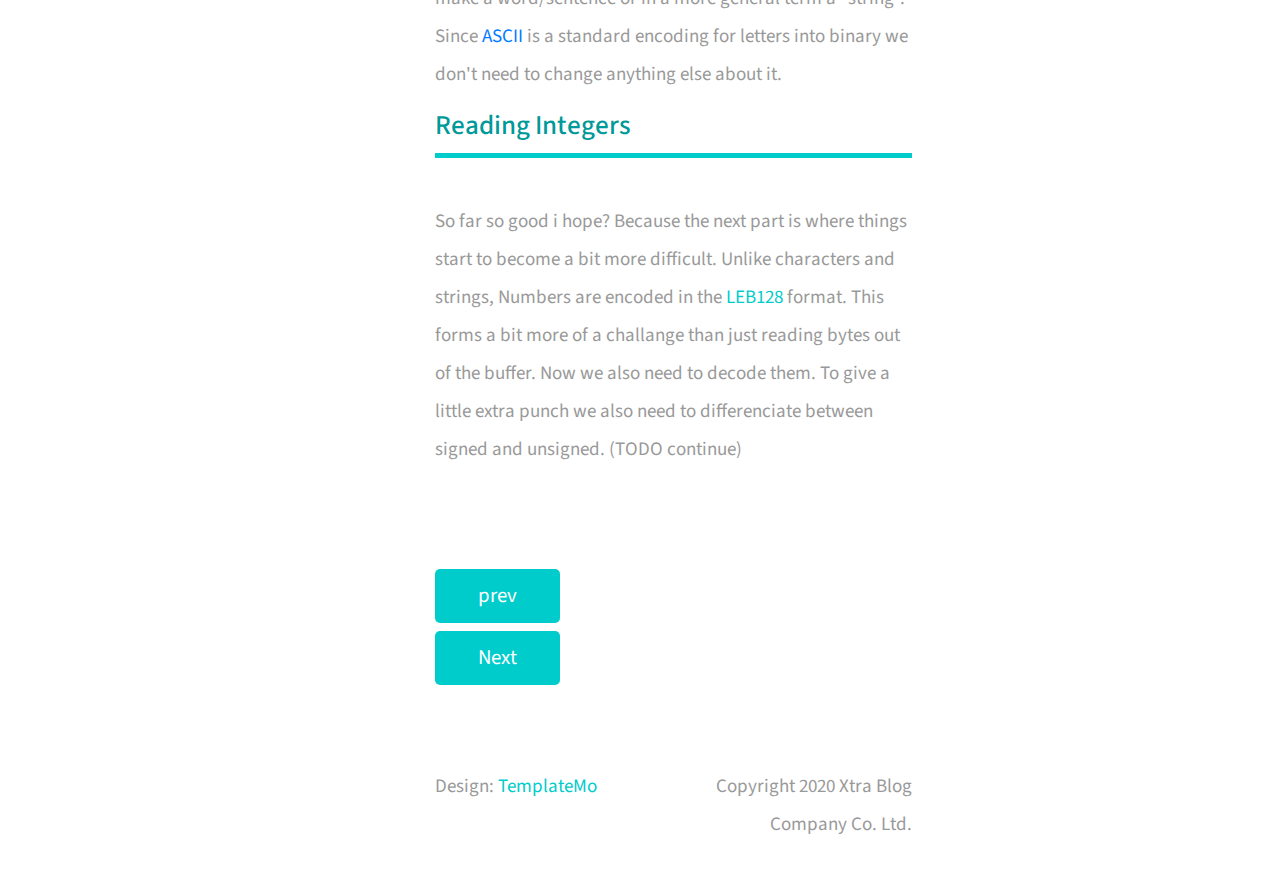
==== commit 606d7c22: "Update bytestream.html" ====
--- a/docs/bytestream.html
+++ b/docs/bytestream.html
@@ -69,7 +69,7 @@
                             <h2 class="pt-2 tm-color-primary tm-post-title">Before starting off</h2>
                                <hr class="tm-hr-primary tm-mb-45">
                                 <p>
-                                    Before jumping into the code let's first take a look at what we want to process. click <a href="https://webassembly.github.io/wabt/demo/wat2wasm/"target="_blank"> here </a> to open the tool used for generating the binary file.
+                                    Before jumping into the code let's first take a look at what we want to process. click <a href="https://webassembly.github.io/wabt/demo/wat2wasm/"target="_blank" class="tm-external-link"> here </a> to open the tool used for generating the binary file.
 <!-- Code block binary example -->
 <div style=" overflow:auto;width:auto;border:solid gray;border-width:.1em .1em .1em .1em;padding:.2em .6em;background: #f0f0f0;">
 <pre>
@@ -250,7 +250,7 @@
                             <h2 class="tm-color-primary tm-post-title"> Reading Integers</h2>
                             <hr class="tm-hr-primary tm-mb-45">
                             <p>
-                               So far so good i hope? Because the next part is where things start to become a bit more difficult. Unlike characters and strings, Numbers are encoded in the <a href="https://en.wikipedia.org/wiki/LEB128"target="_blank"> LEB128 </a> format. This forms a bit more of a challange than just reading bytes out of the buffer.
+                               So far so good i hope? Because the next part is where things start to become a bit more difficult. Unlike characters and strings, Numbers are encoded in the <a href="https://en.wikipedia.org/wiki/LEB128"target="_blank" class="tm-external-link"> LEB128 </a> format. This forms a bit more of a challange than just reading bytes out of the buffer.
                                 Now we also need to decode them. To give a little extra punch we also need to differenciate between signed and unsigned. (TODO continue)
                             </p>
                               
@@ -279,4 +279,4 @@
     <script src="js/templatemo-script.js"></script>
 
 </body>
-</html>+</html>
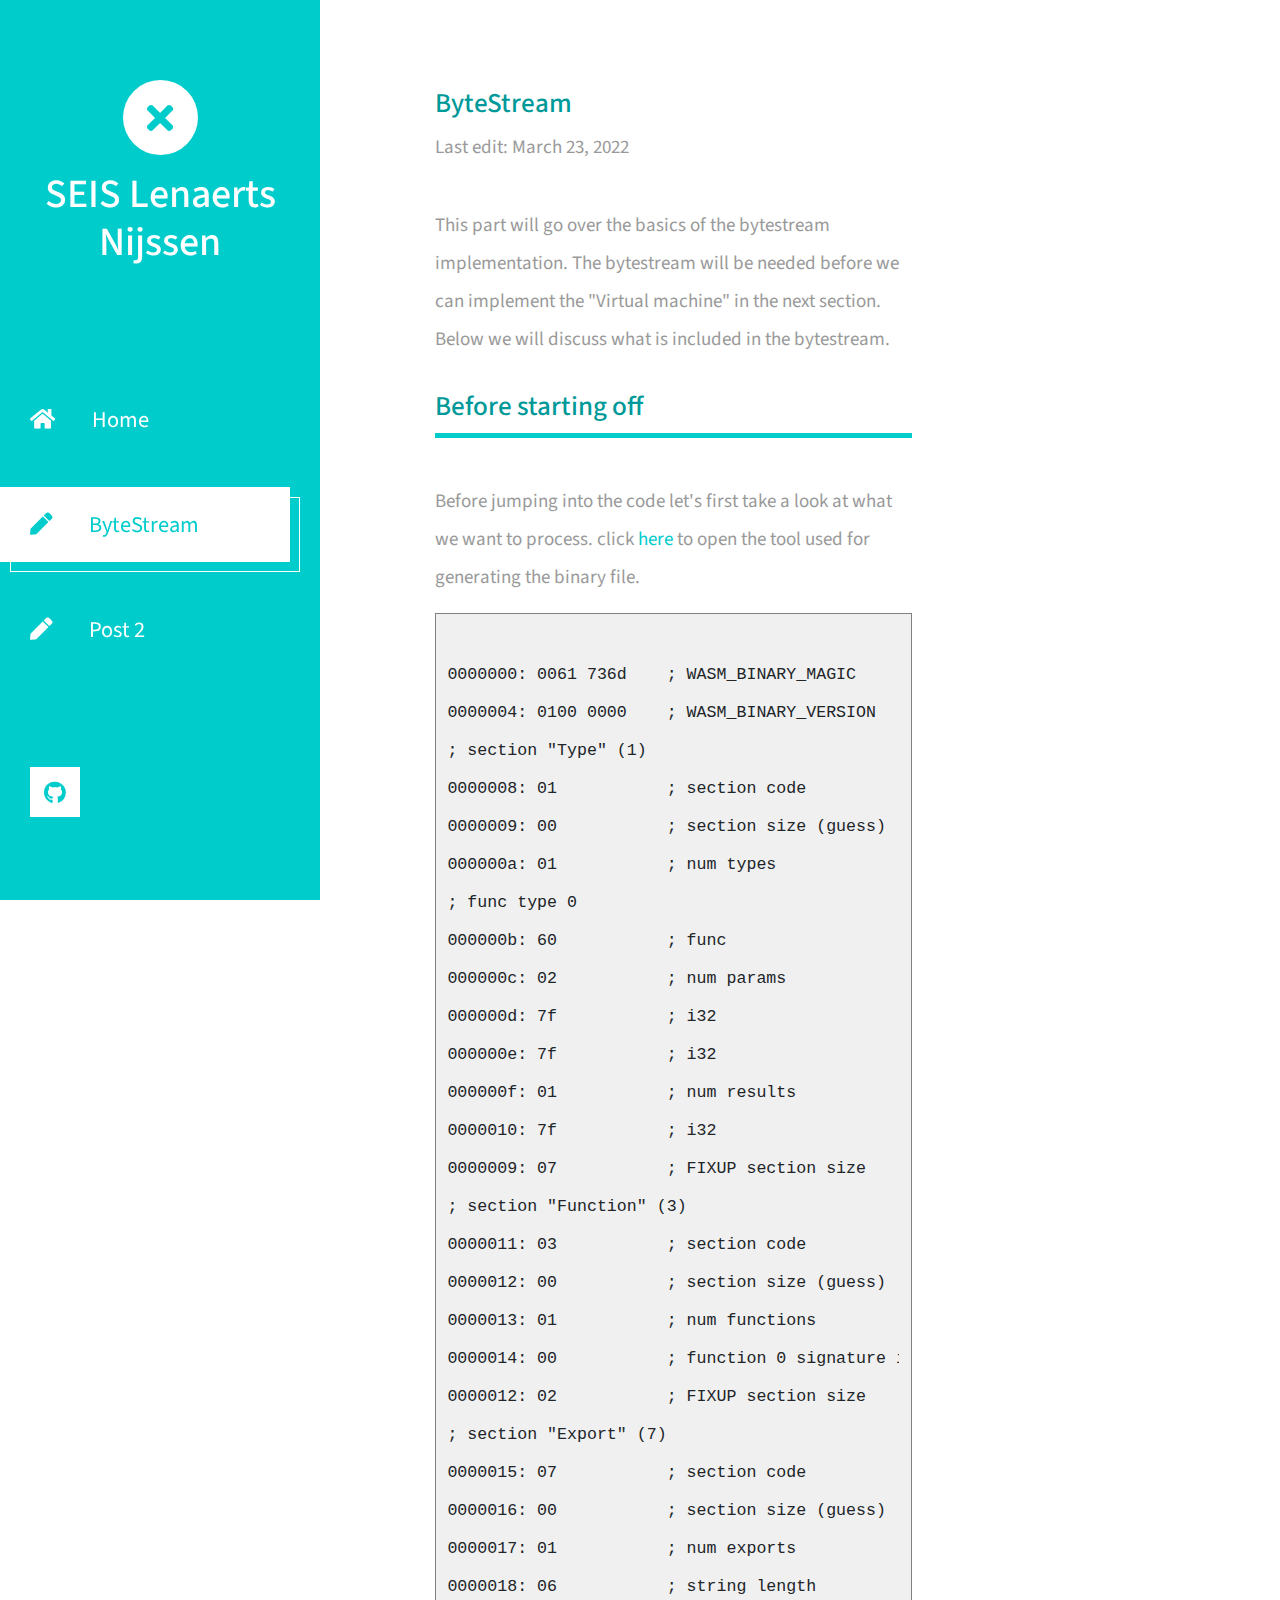
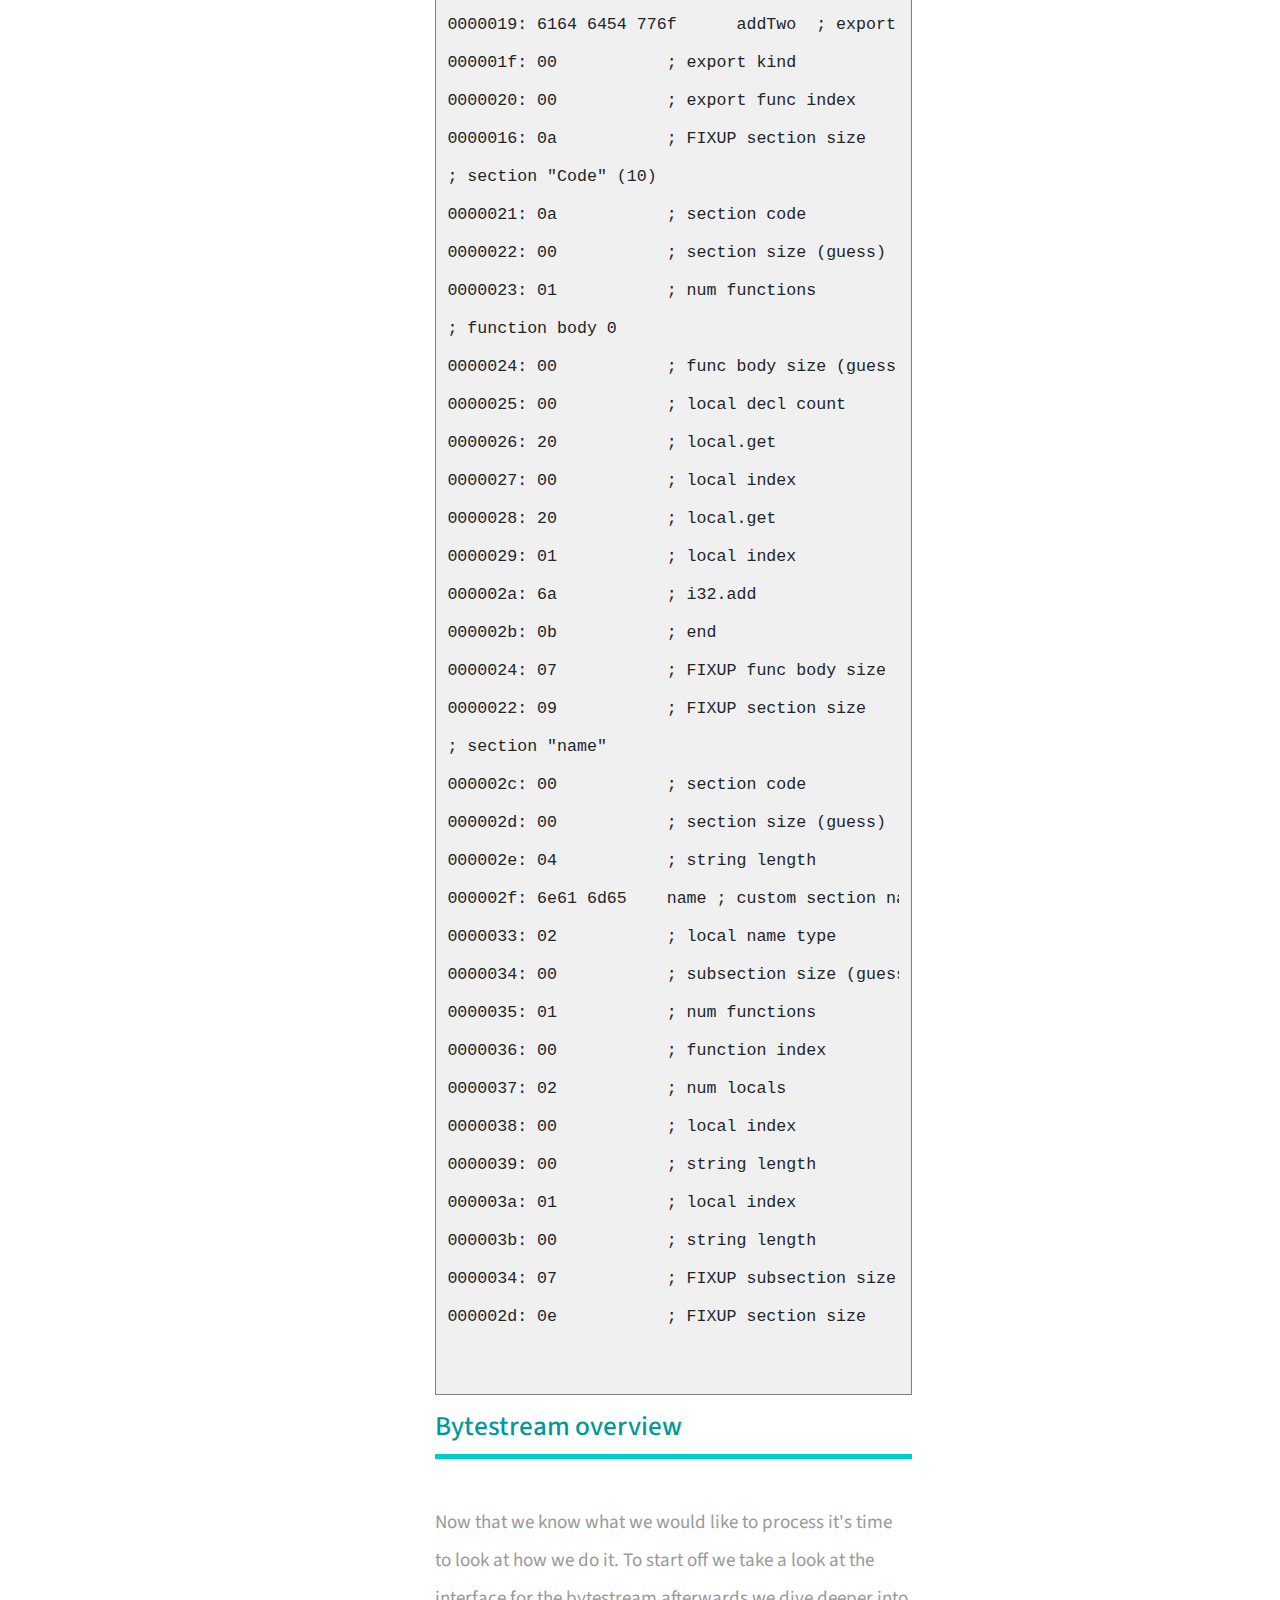
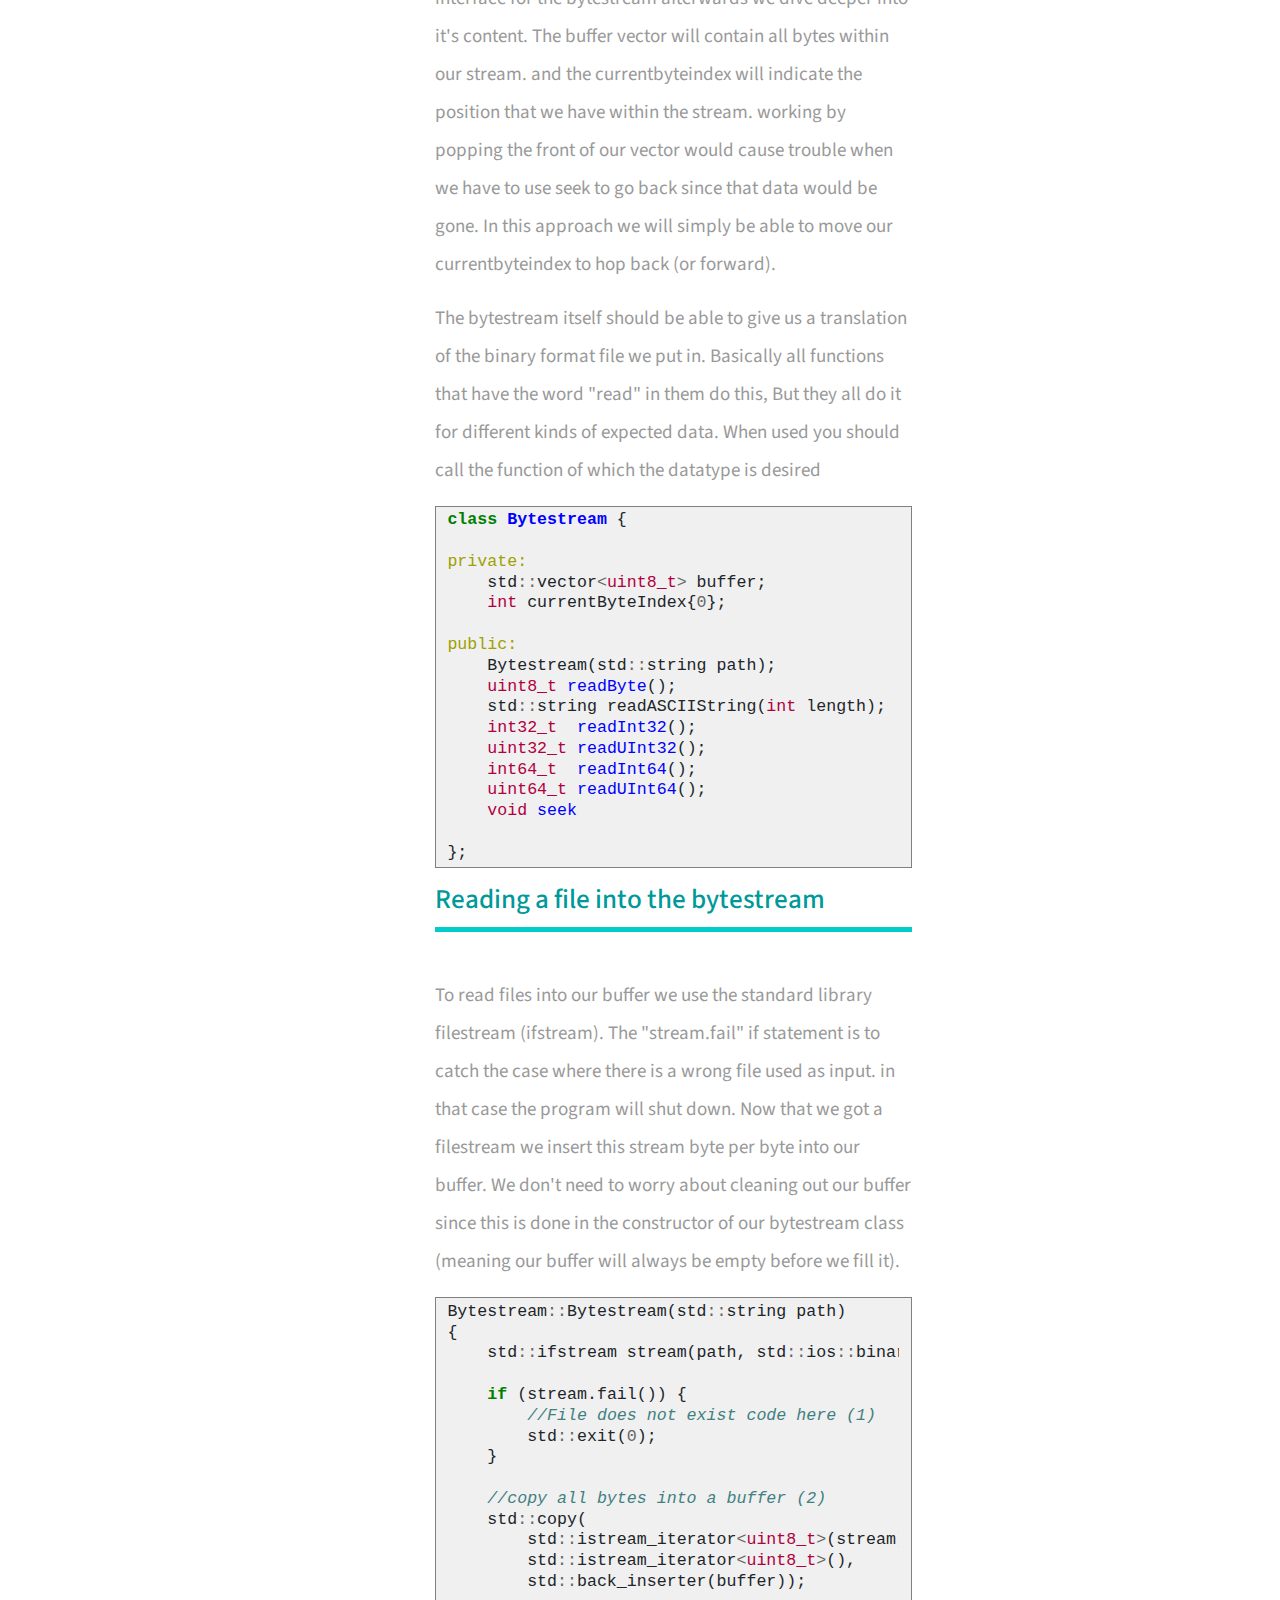
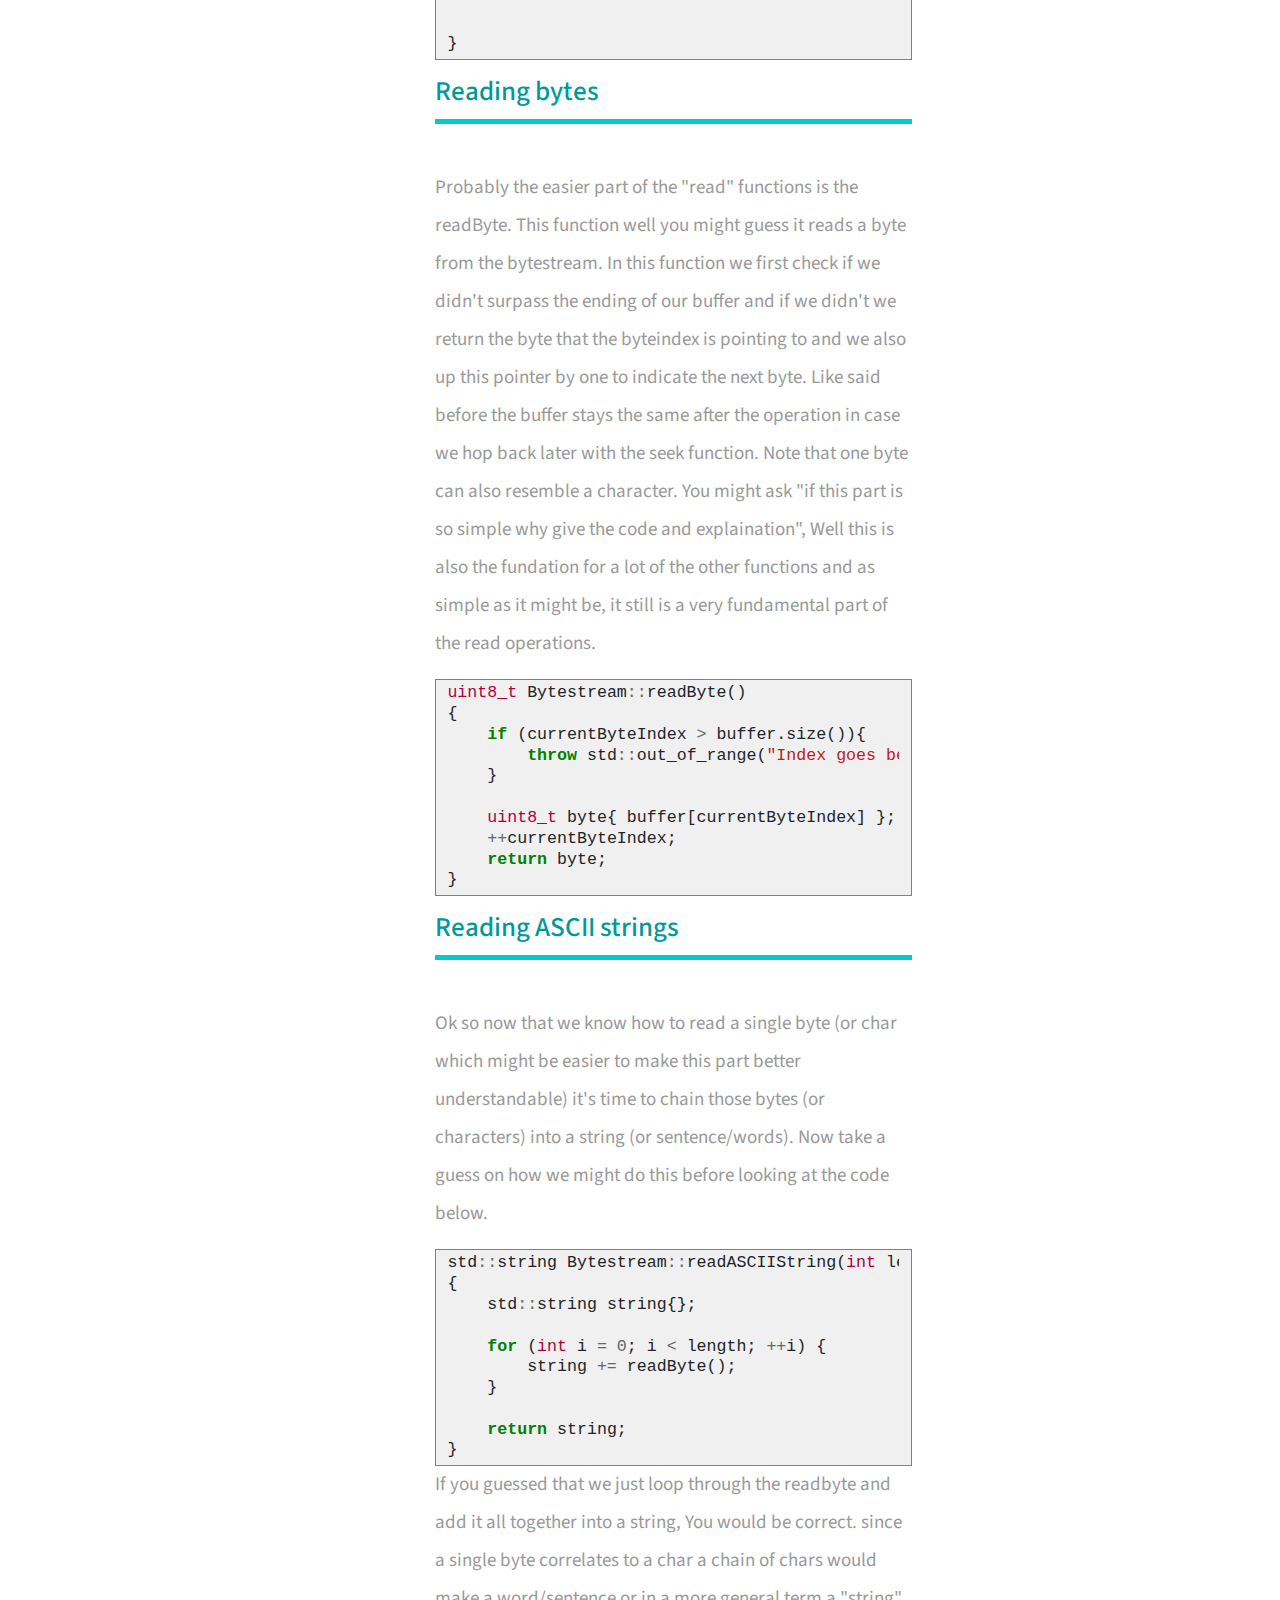
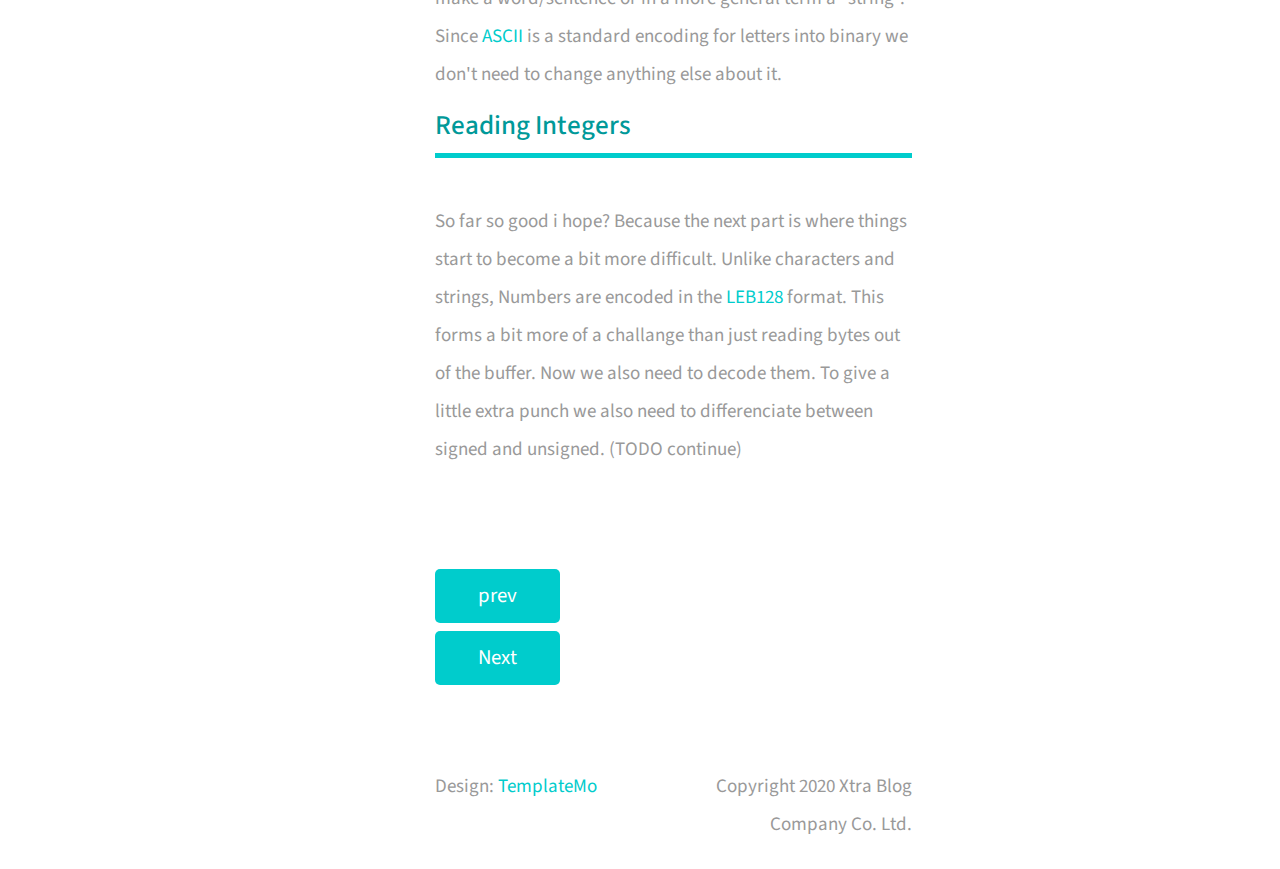
==== commit 792199a4: "Update bytestream.html" ====
--- a/docs/bytestream.html
+++ b/docs/bytestream.html
@@ -242,7 +242,7 @@
 }
 </pre></div>
                             <p>
-                                If you guessed that we just loop through the readbyte and add it all together into a string, You would be correct. since a single byte correlates to a char a chain of chars would make a word/sentence or in a more general term a "string". Since <a href="https://en.wikipedia.org/wiki/ASCII"target="_blank"> ASCII </a> is a standard encoding for letters into binary we don't need to change anything else about it.
+                                If you guessed that we just loop through the readbyte and add it all together into a string, You would be correct. since a single byte correlates to a char a chain of chars would make a word/sentence or in a more general term a "string". Since <a href="https://en.wikipedia.org/wiki/ASCII"target="_blank" class="tm-external-link"> ASCII </a> is a standard encoding for letters into binary we don't need to change anything else about it.
                             </p>
                               
                         </div>
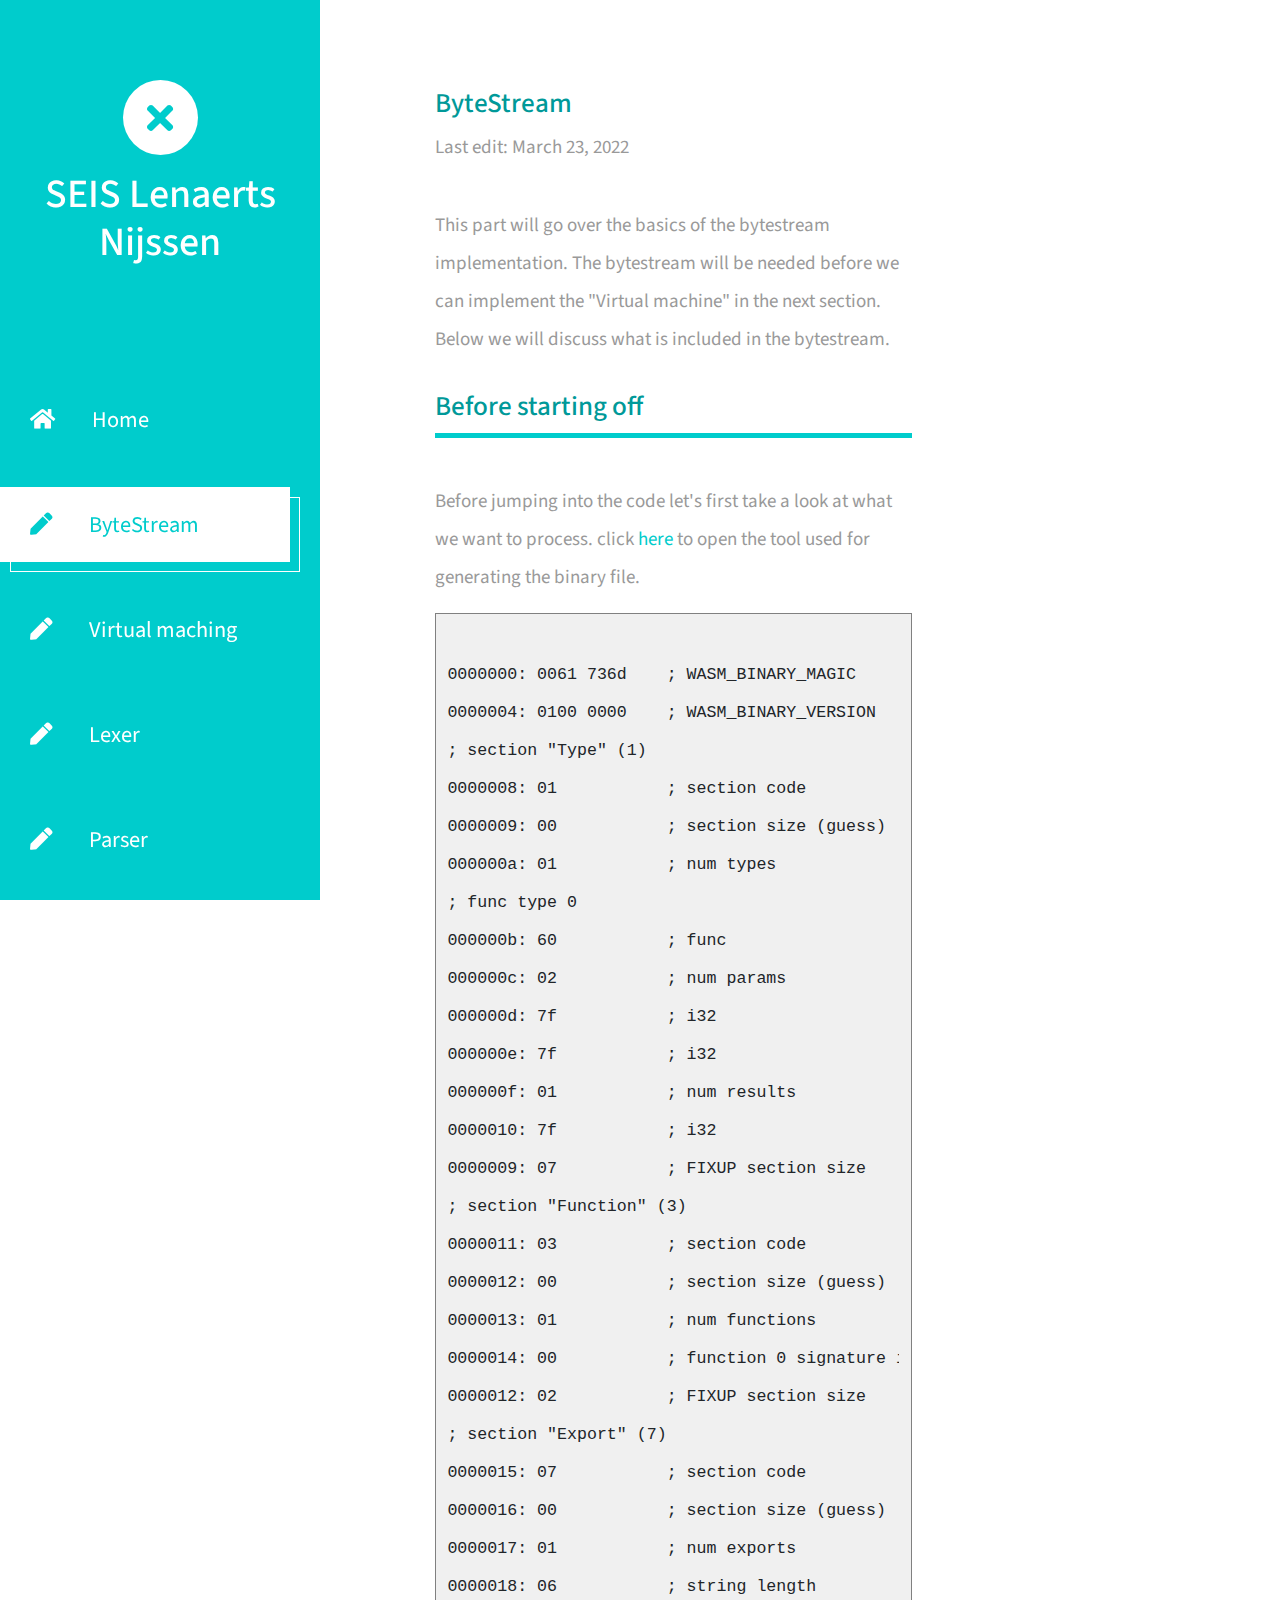
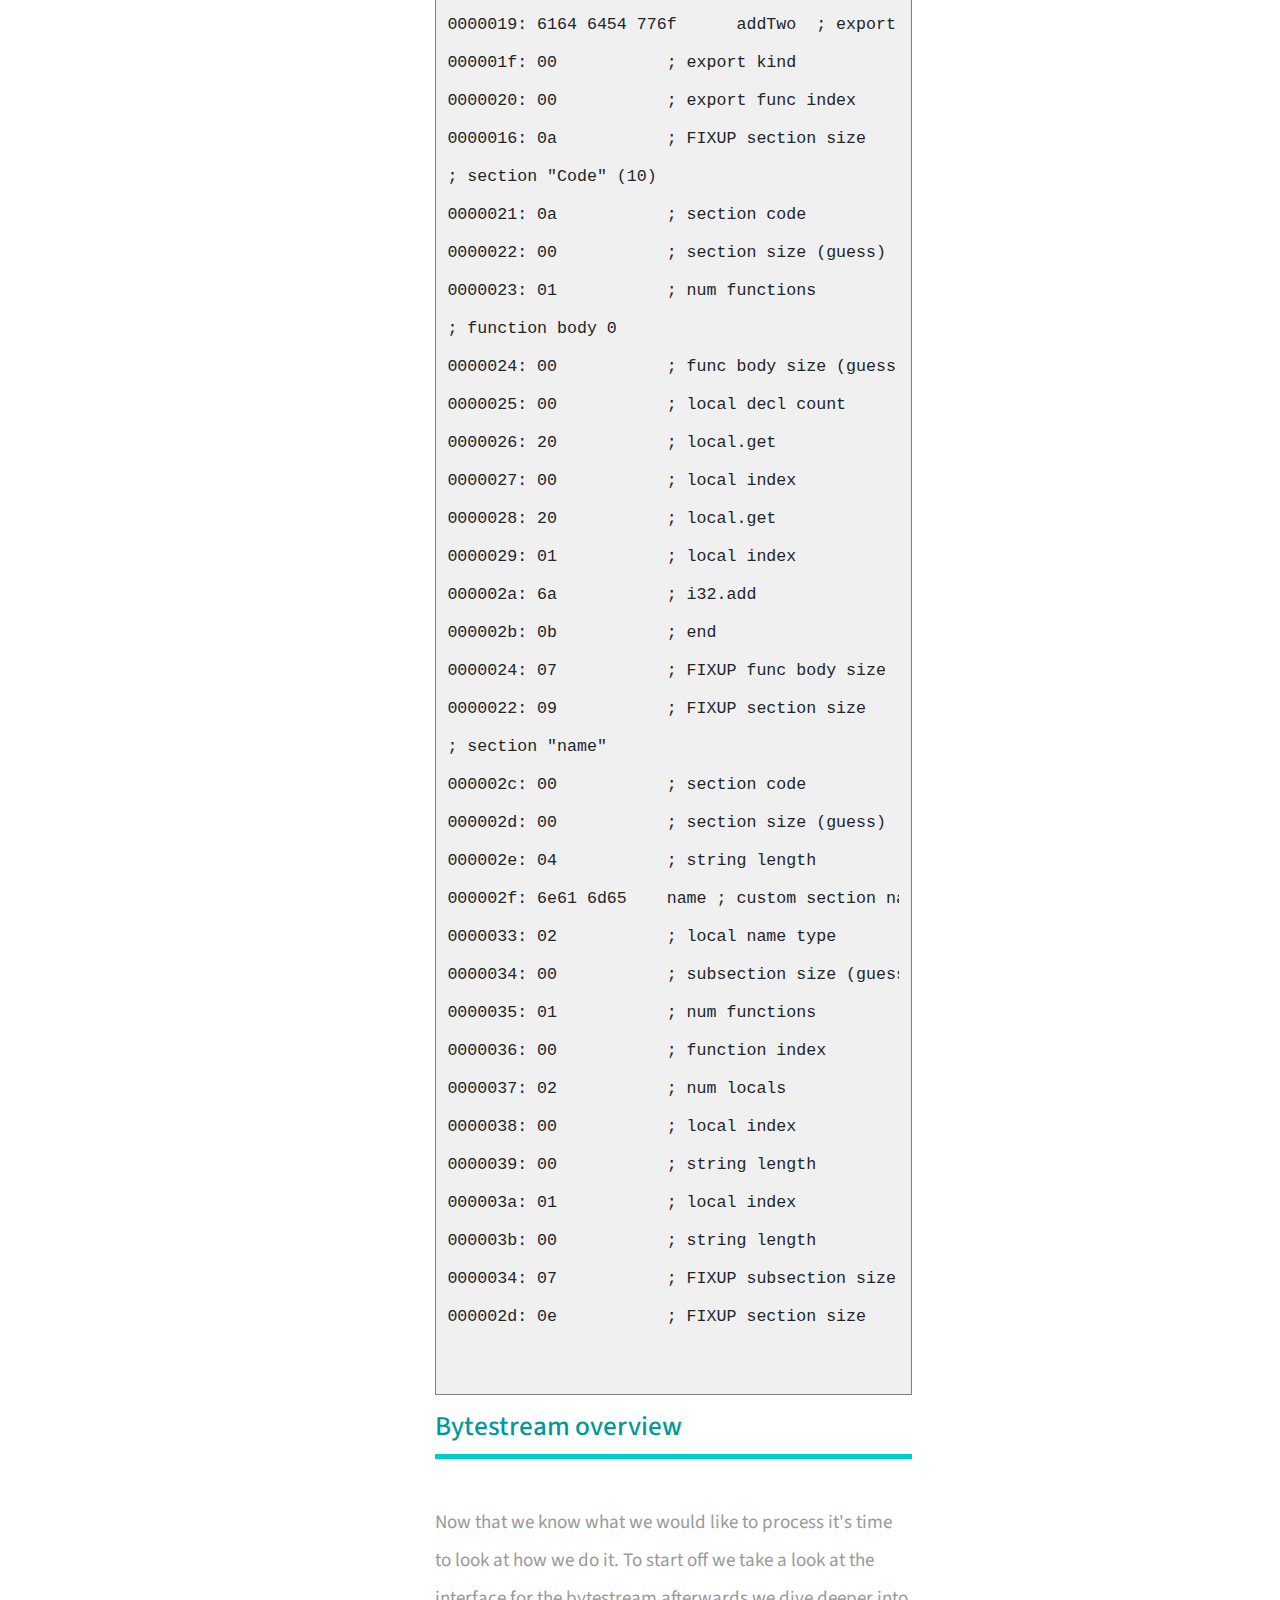
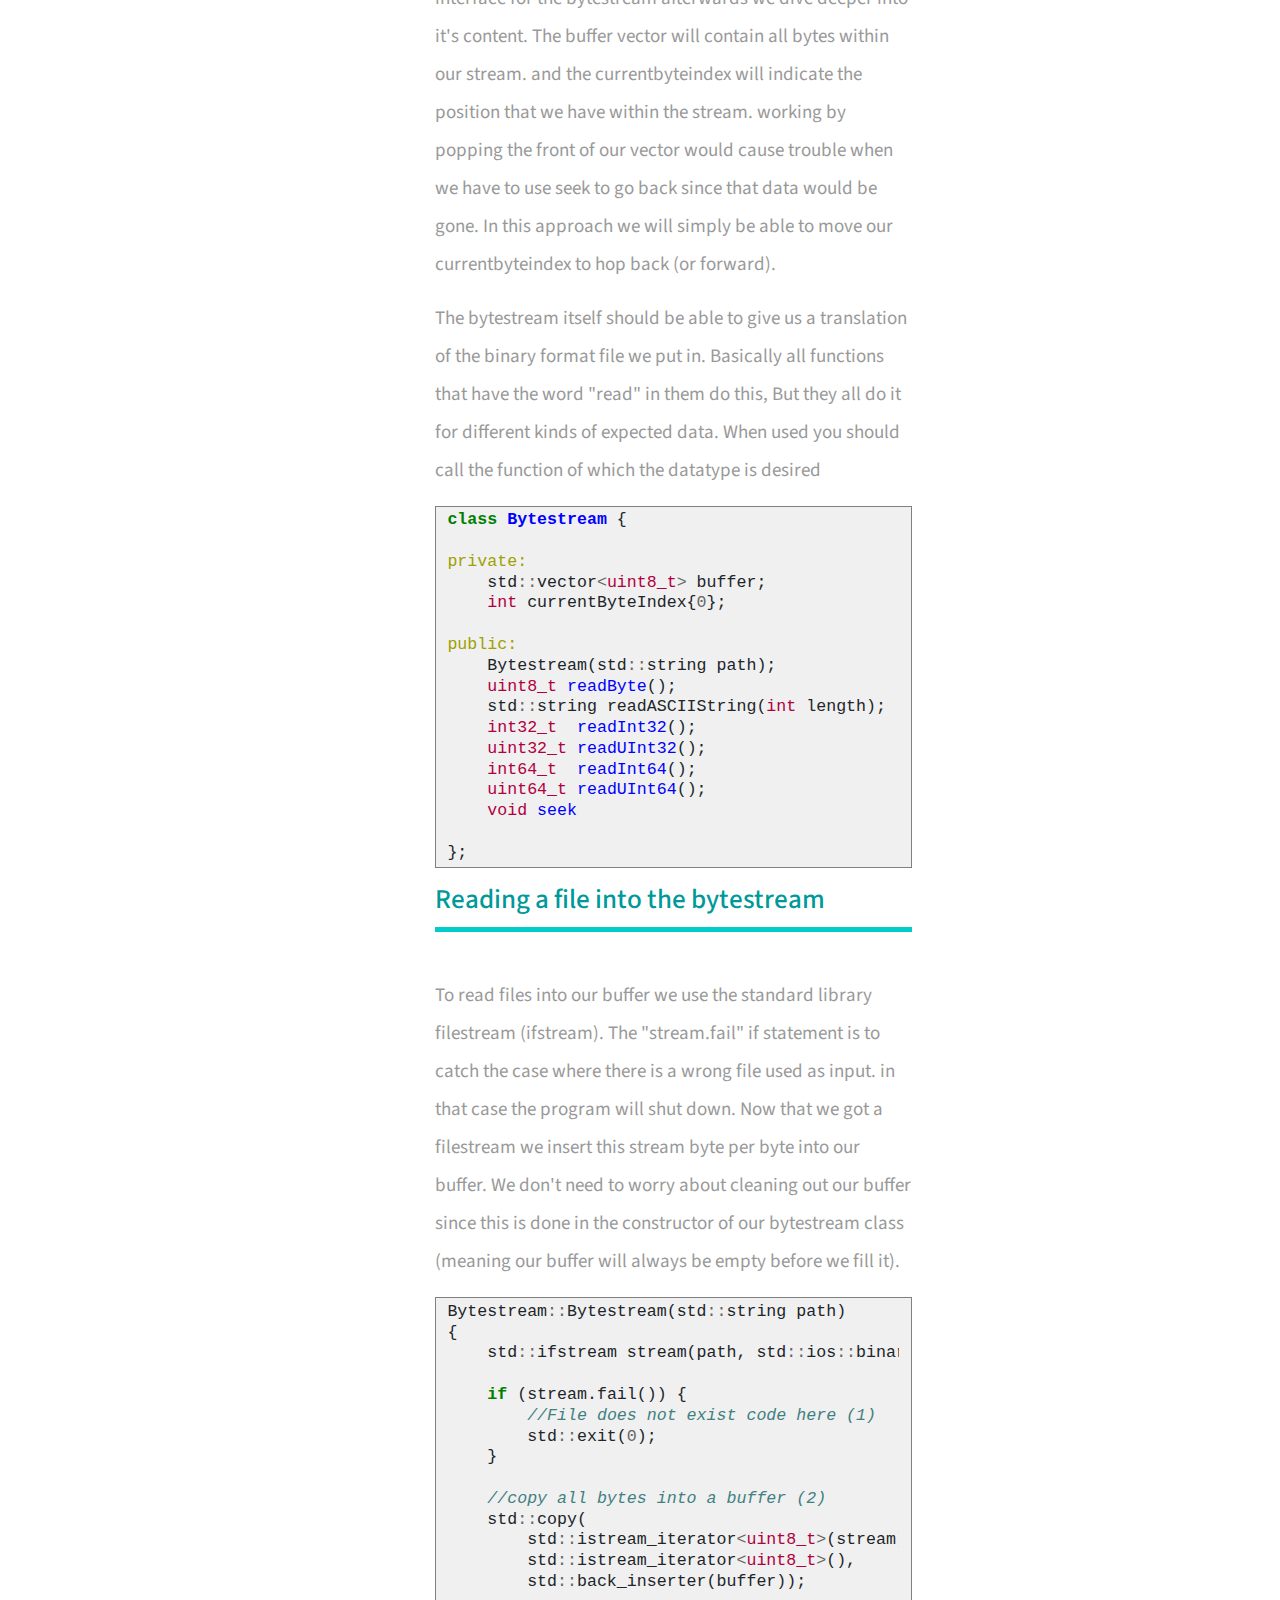
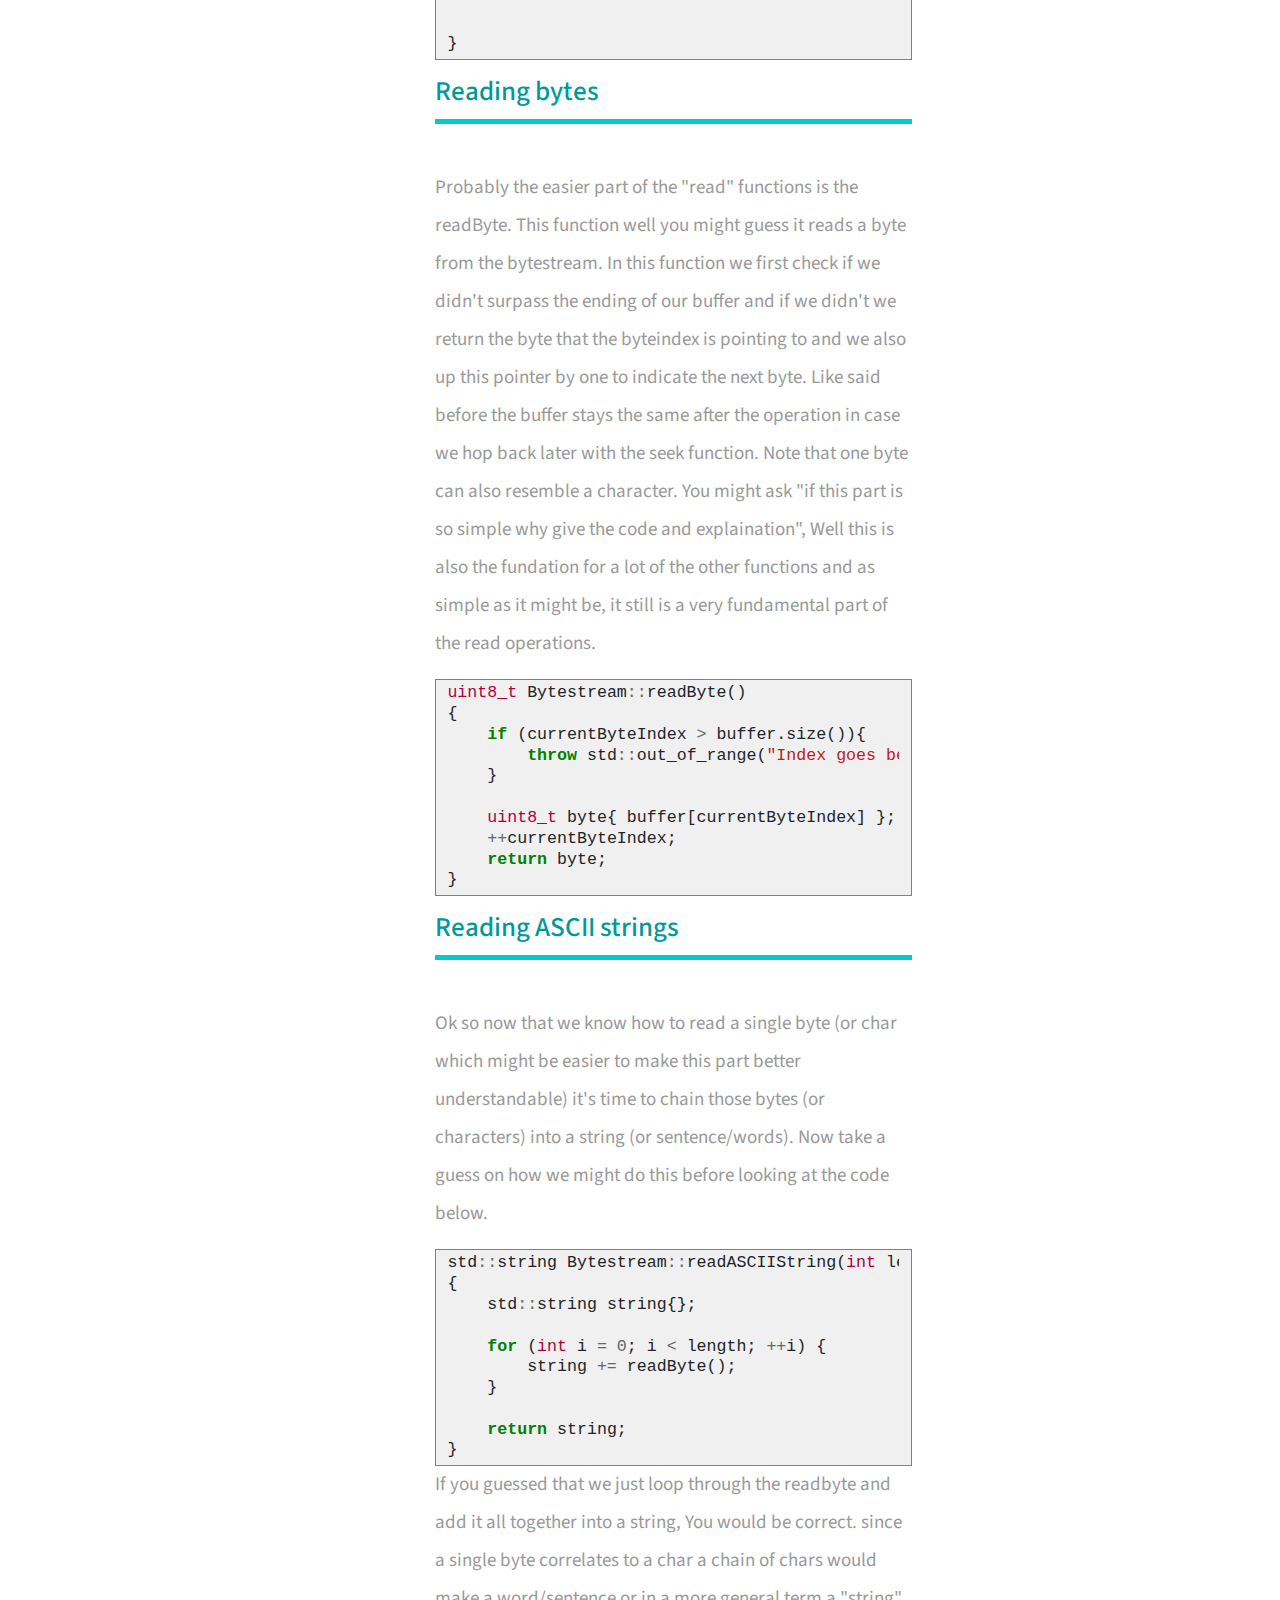
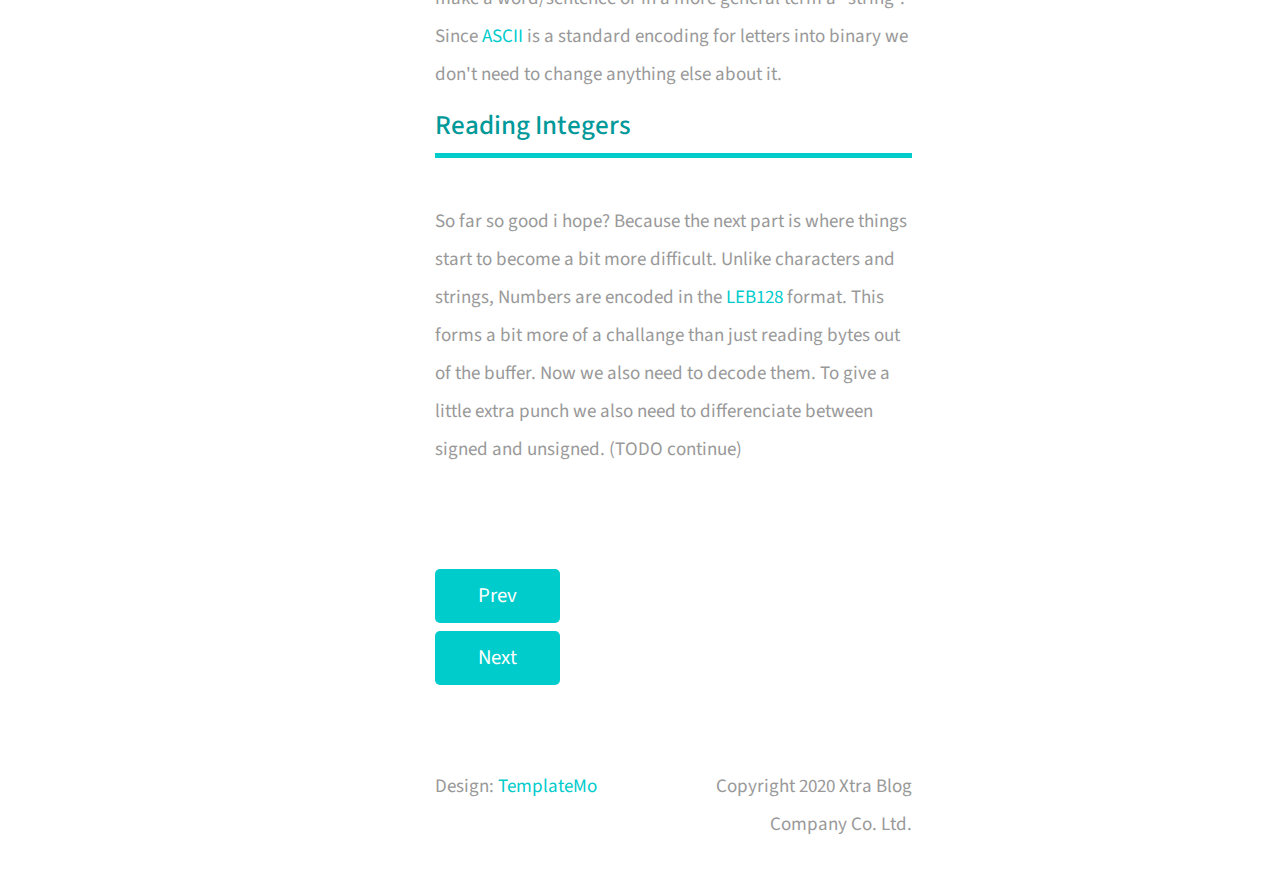
==== commit b07a42fb: "additional pages blog" ====
--- a/docs/bytestream.html
+++ b/docs/bytestream.html
@@ -38,9 +38,22 @@
                         <i class="fas fa-pen"></i>
                         ByteStream
                     </a></li>
-                    <li class="tm-nav-item"><a href="post2.html" class="tm-nav-link">
-                        <i class="fas fa-pen"></i>
-                        Post 2
+                    
+                    <li class="tm-nav-item"><a href="virtualmachine.html" class="tm-nav-link">
+                        <i class="fas fa-pen"></i>
+                        Virtual maching
+                    </a></li>
+                    <li class="tm-nav-item"><a href="lexer.html" class="tm-nav-link">
+                        <i class="fas fa-pen"></i>
+                        Lexer
+                    </a></li>
+                    <li class="tm-nav-item"><a href="parser.html" class="tm-nav-link">
+                        <i class="fas fa-pen"></i>
+                        Parser
+                    </a></li>
+                    <li class="tm-nav-item"><a href="compiler.html" class="tm-nav-link">
+                        <i class="fas fa-pen"></i>
+                        Compiler
                     </a></li>
                     
                 </ul>
@@ -261,8 +274,8 @@
 <!-- -->
             <div class="row tm-row tm-mt-100 tm-mb-75">
                 <div class="tm-prev-next-wrapper">
-                    <a href="index.html" class="mb-2 tm-btn tm-btn-primary tm-prev-next">prev</a>
-                    <a href="post2.html" class="mb-2 tm-btn tm-btn-primary tm-prev-next">Next</a>
+                    <a href="index.html" class="mb-2 tm-btn tm-btn-primary tm-prev-next">Prev</a>
+                    <a href="virtualmachine.html" class="mb-2 tm-btn tm-btn-primary tm-prev-next">Next</a>
                 </div>
             </div>           
             <footer class="row tm-row">
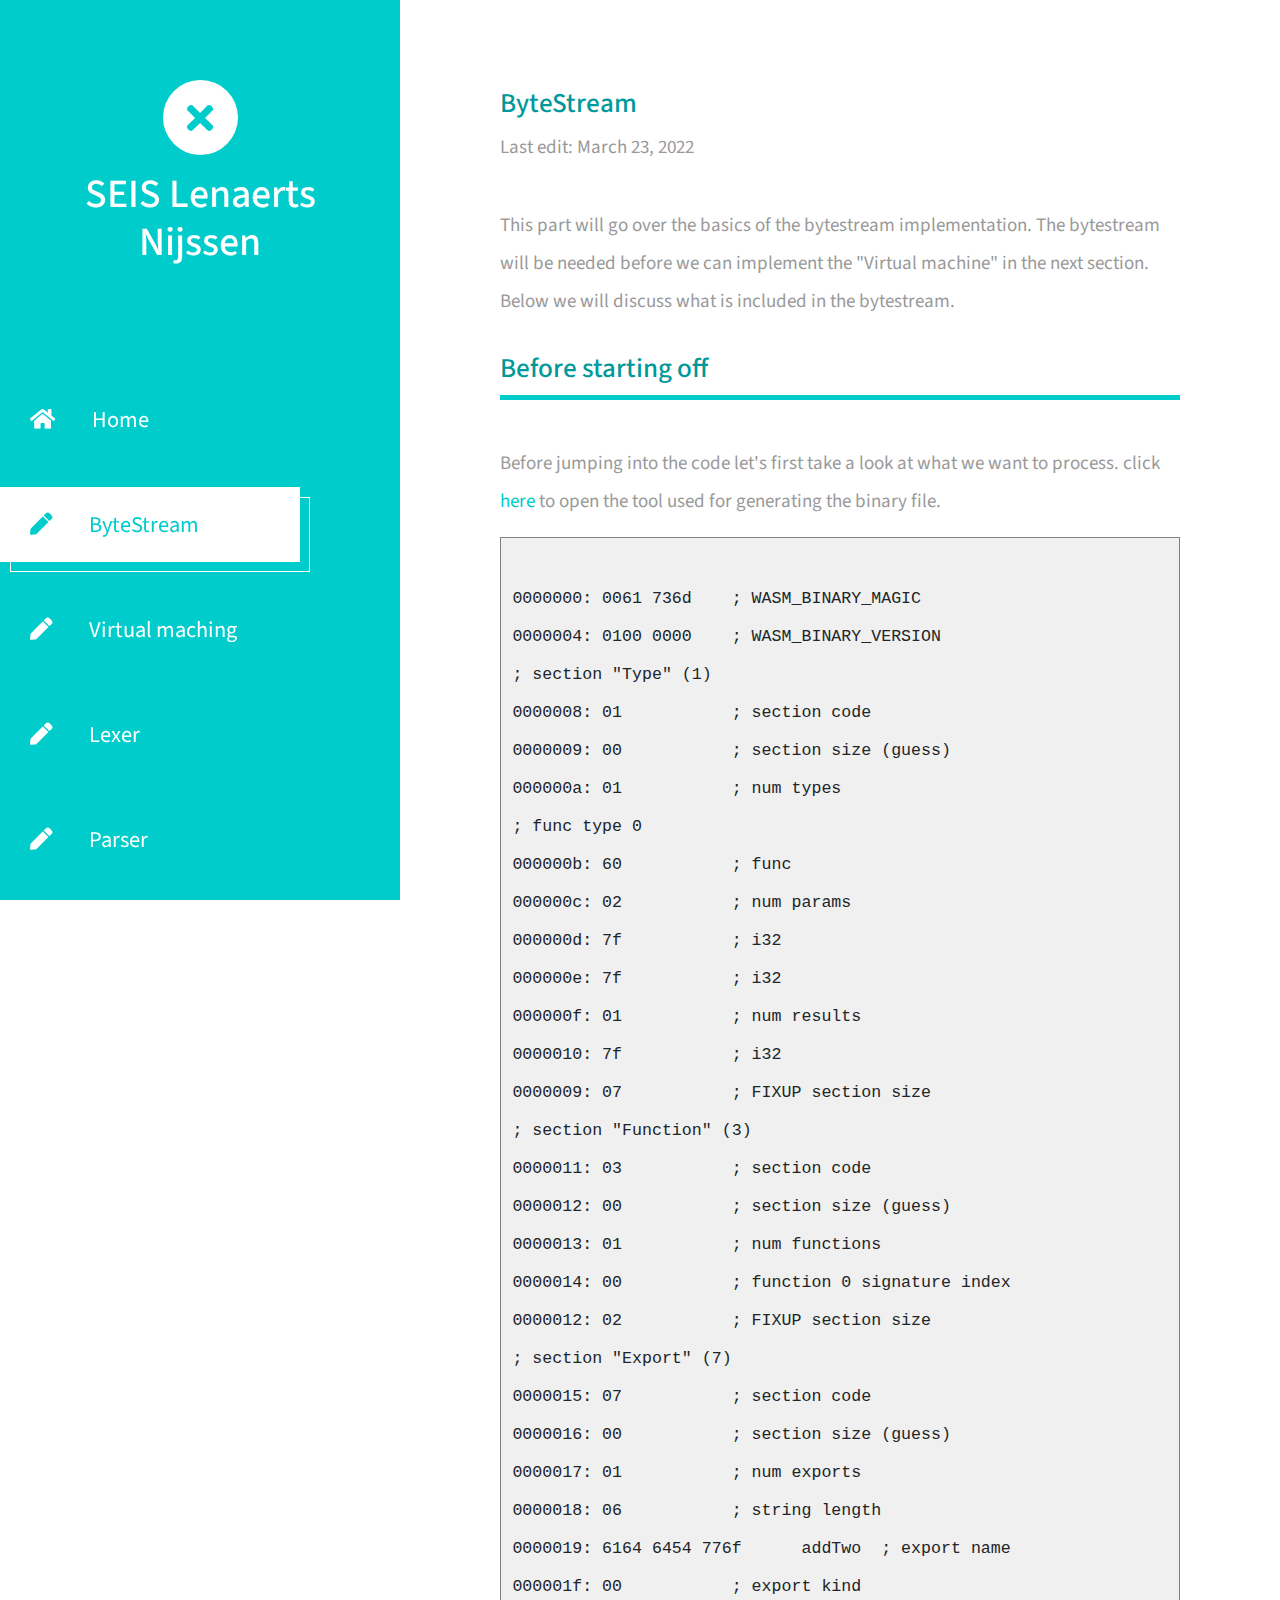
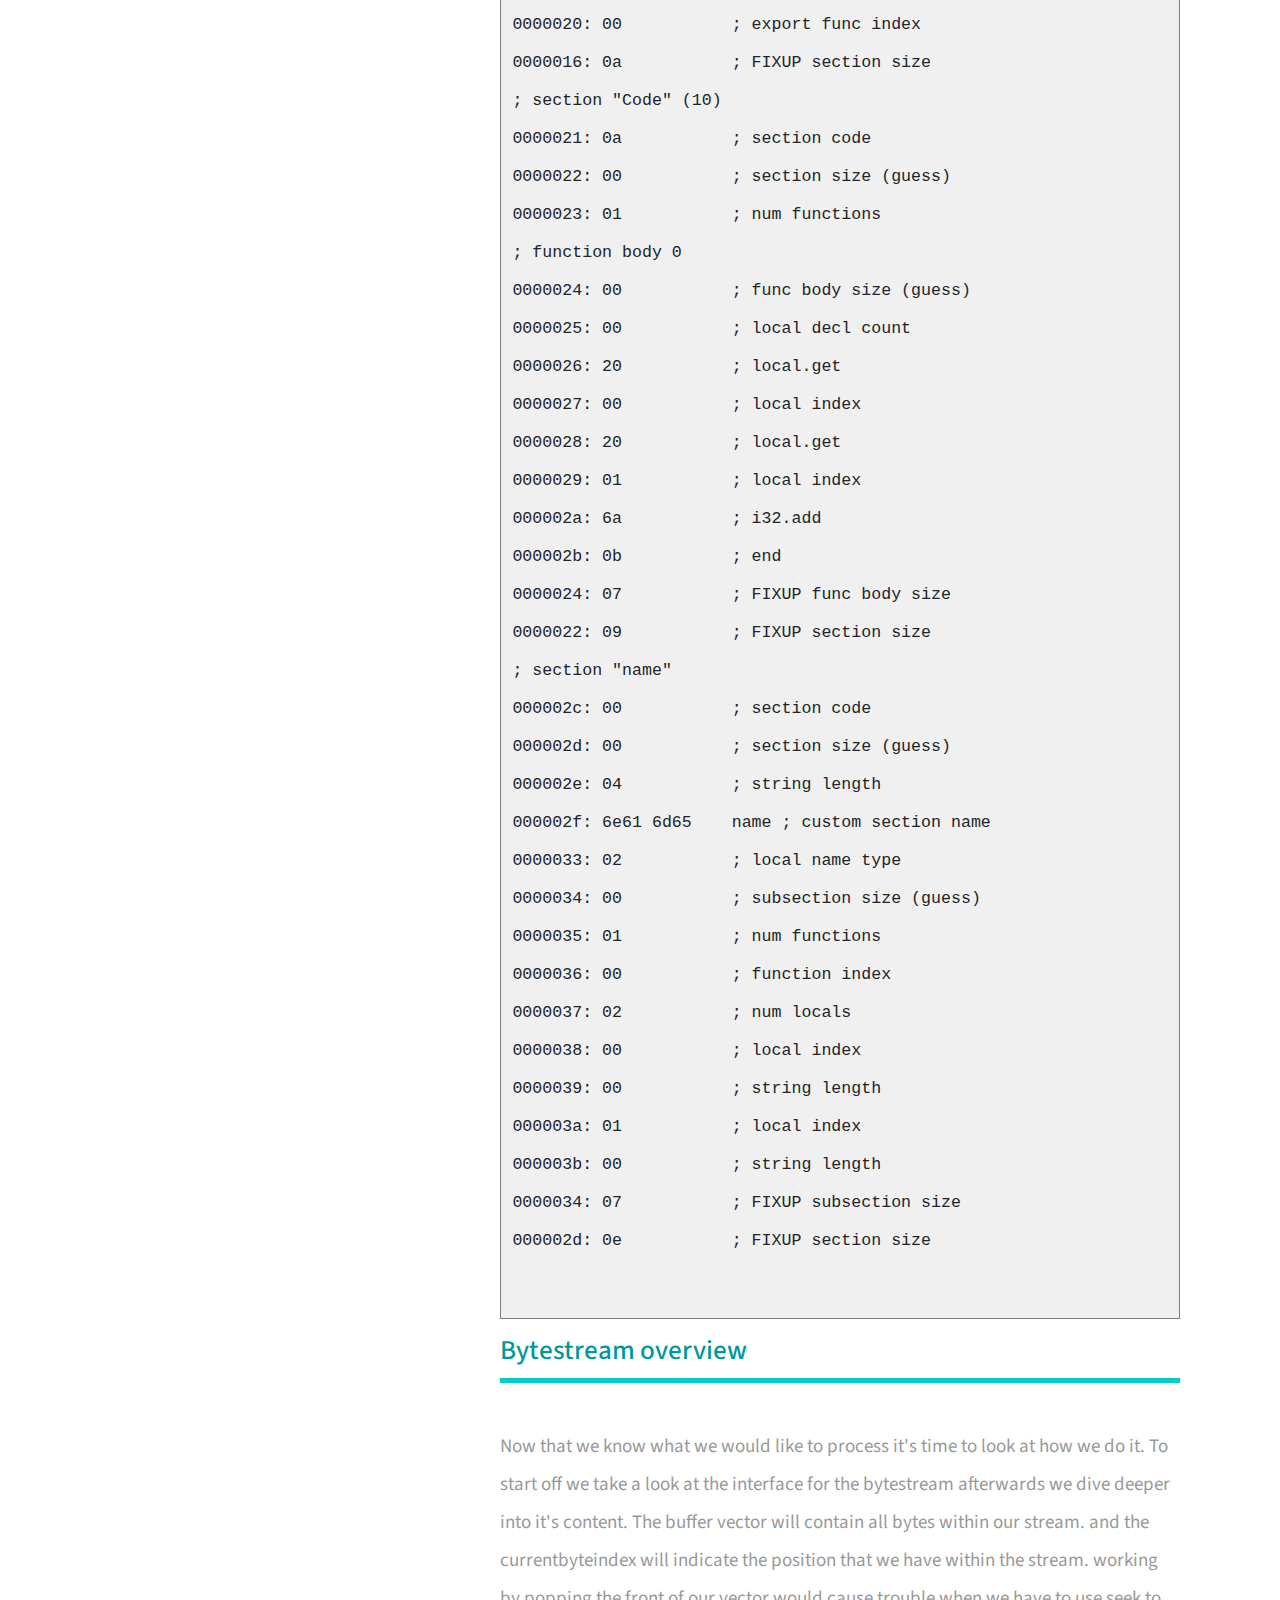
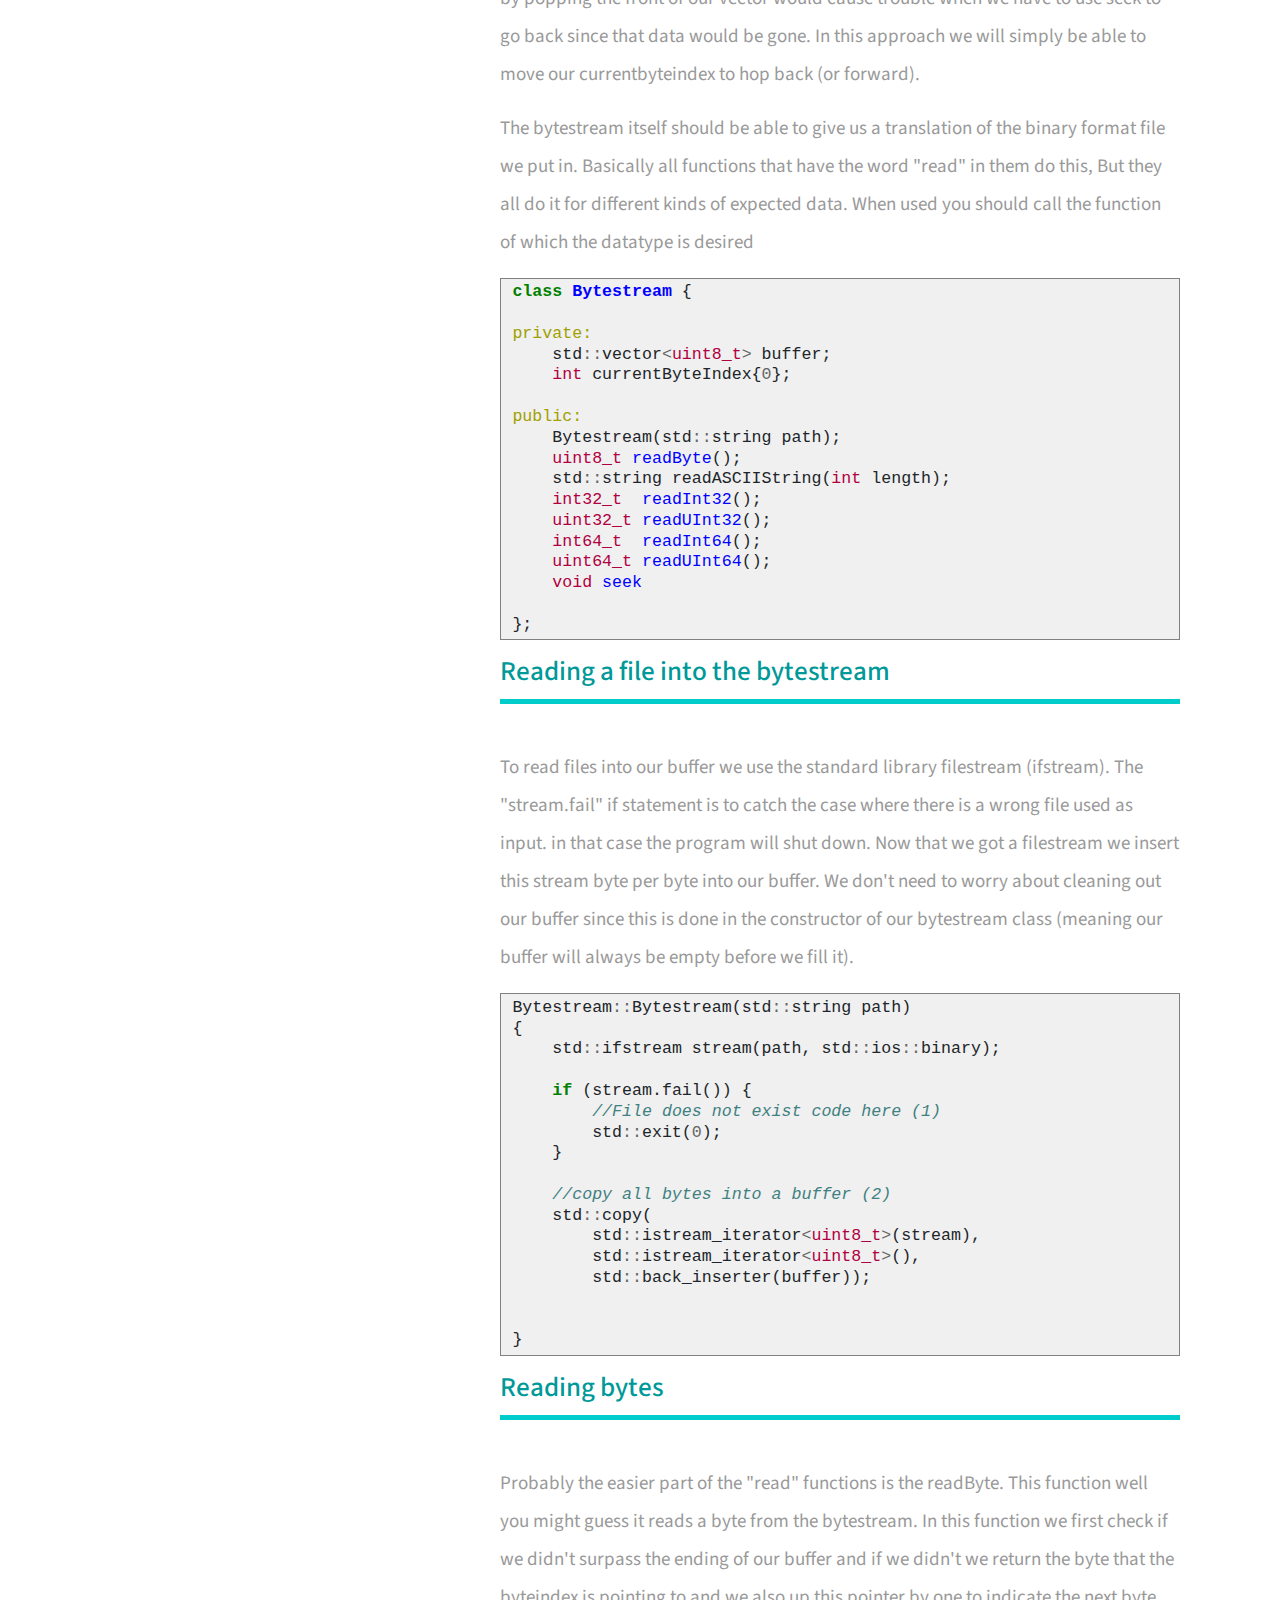
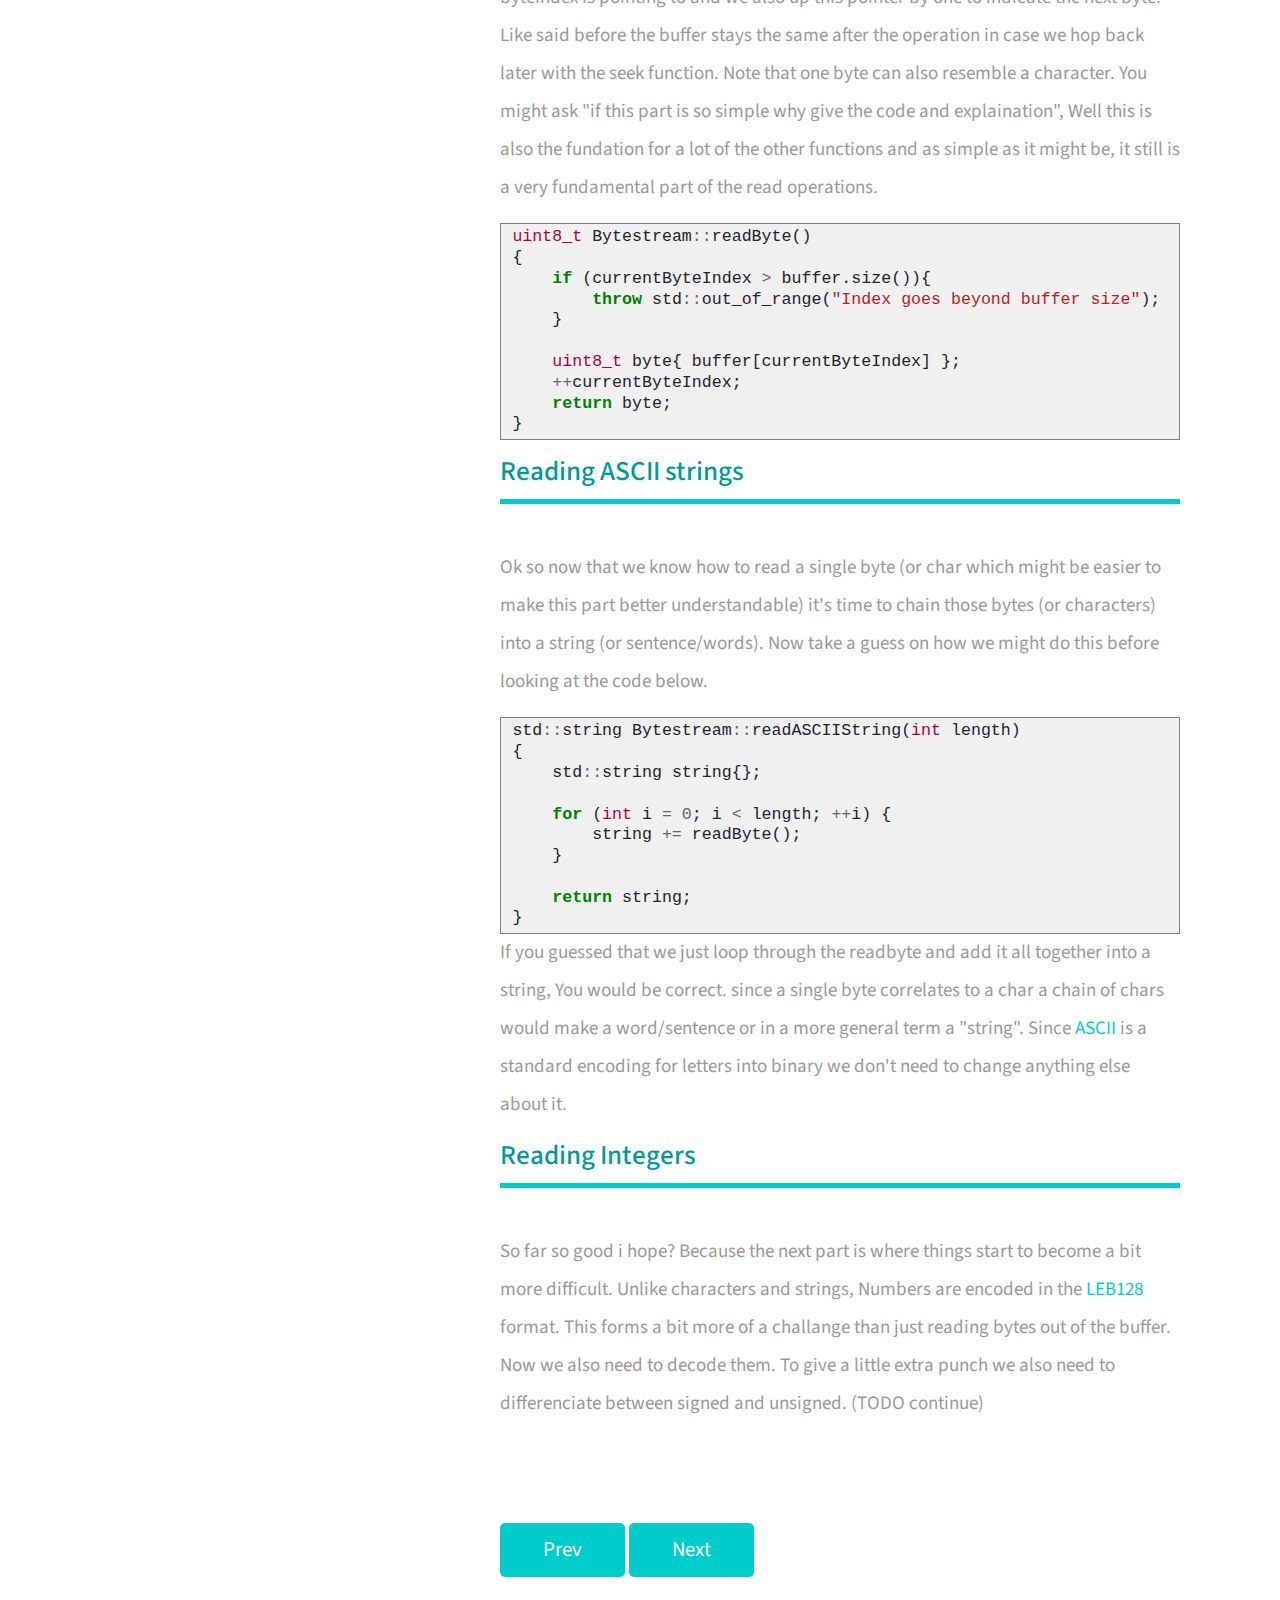
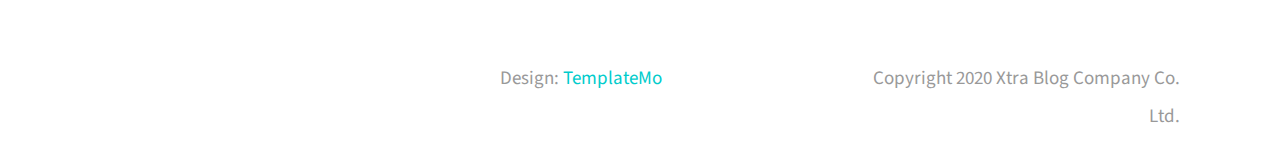
==== commit 8355fa30: "blog update parser" ====
--- a/docs/bytestream.html
+++ b/docs/bytestream.html
@@ -69,7 +69,7 @@
     <div class="container-fluid">
         <main class="tm-main"> 
             <div class="row tm-row">
-                <div class="col-lg-8 tm-post-col">
+                <div class="tm-post-col">
                     <div class="tm-post-full">                    
                         <div class="mb-4">
                             <h2 class="pt-2 tm-color-primary tm-post-title">ByteStream</h2>
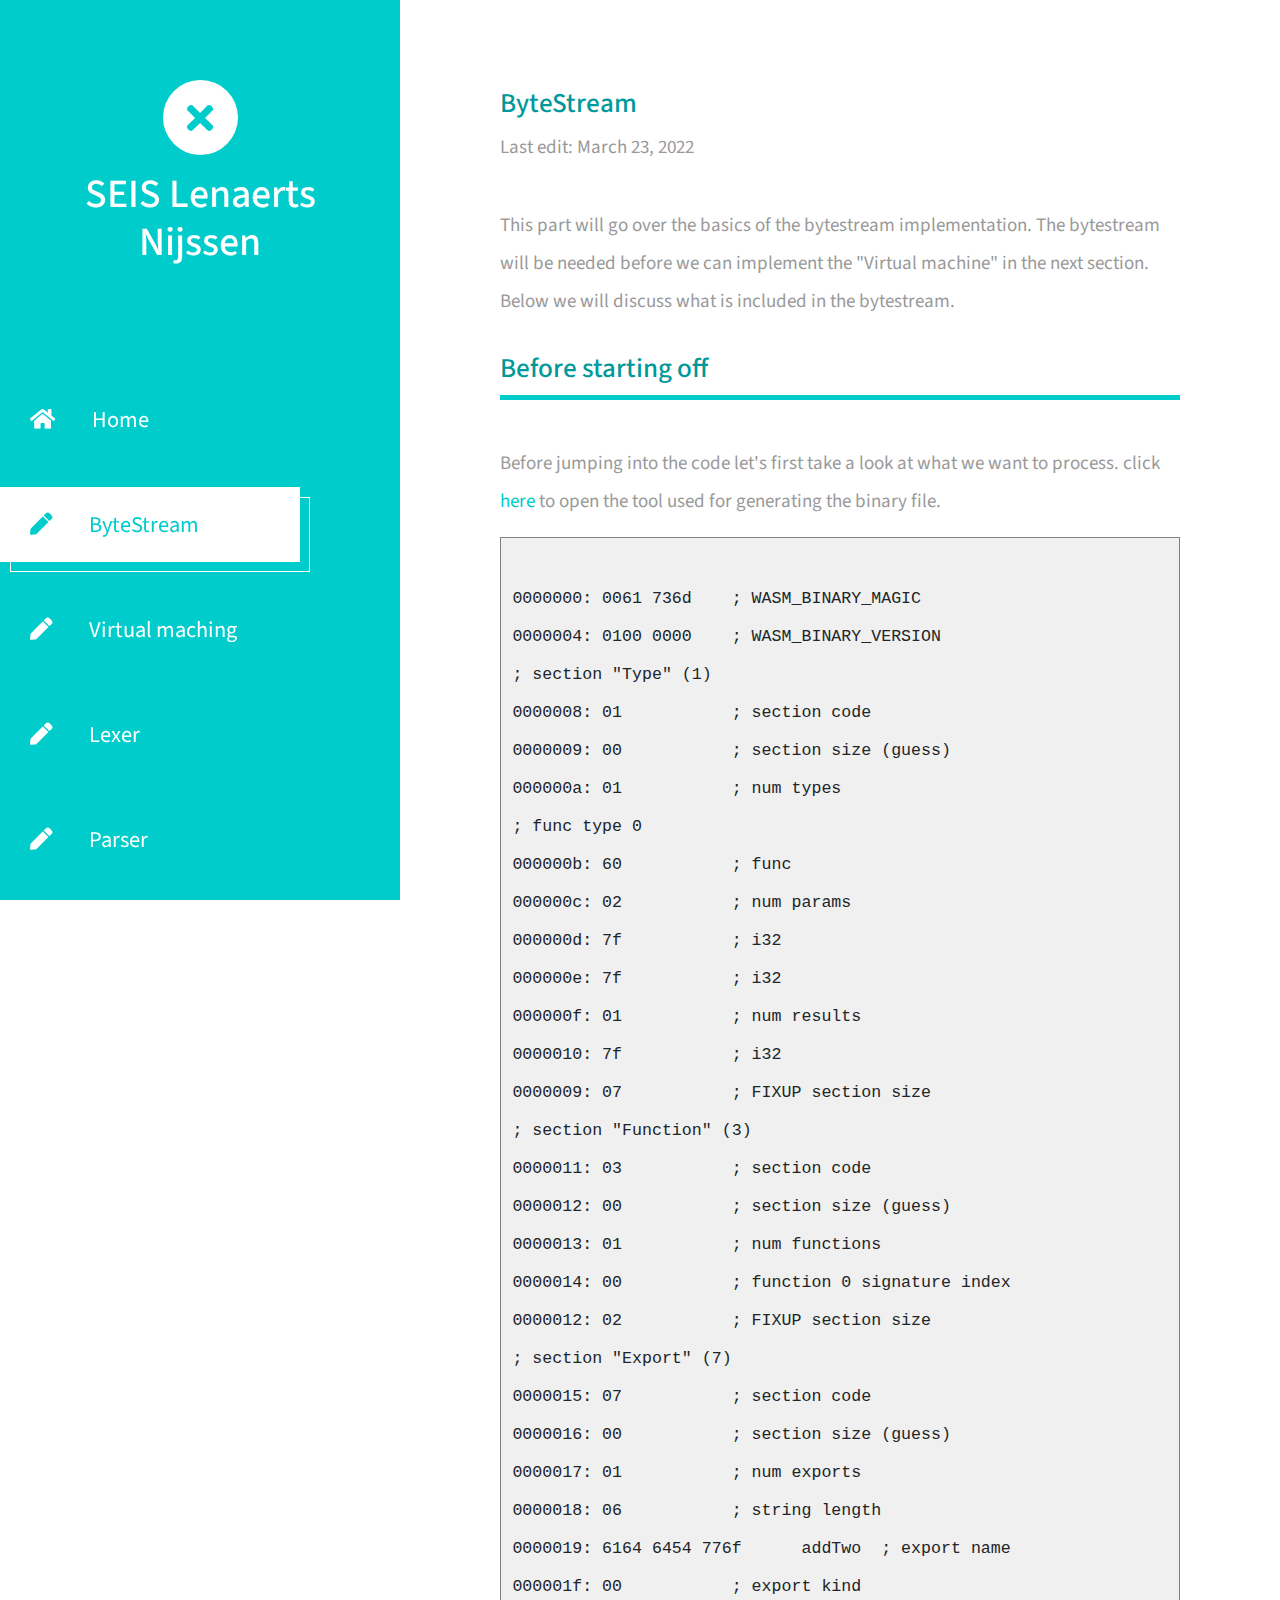
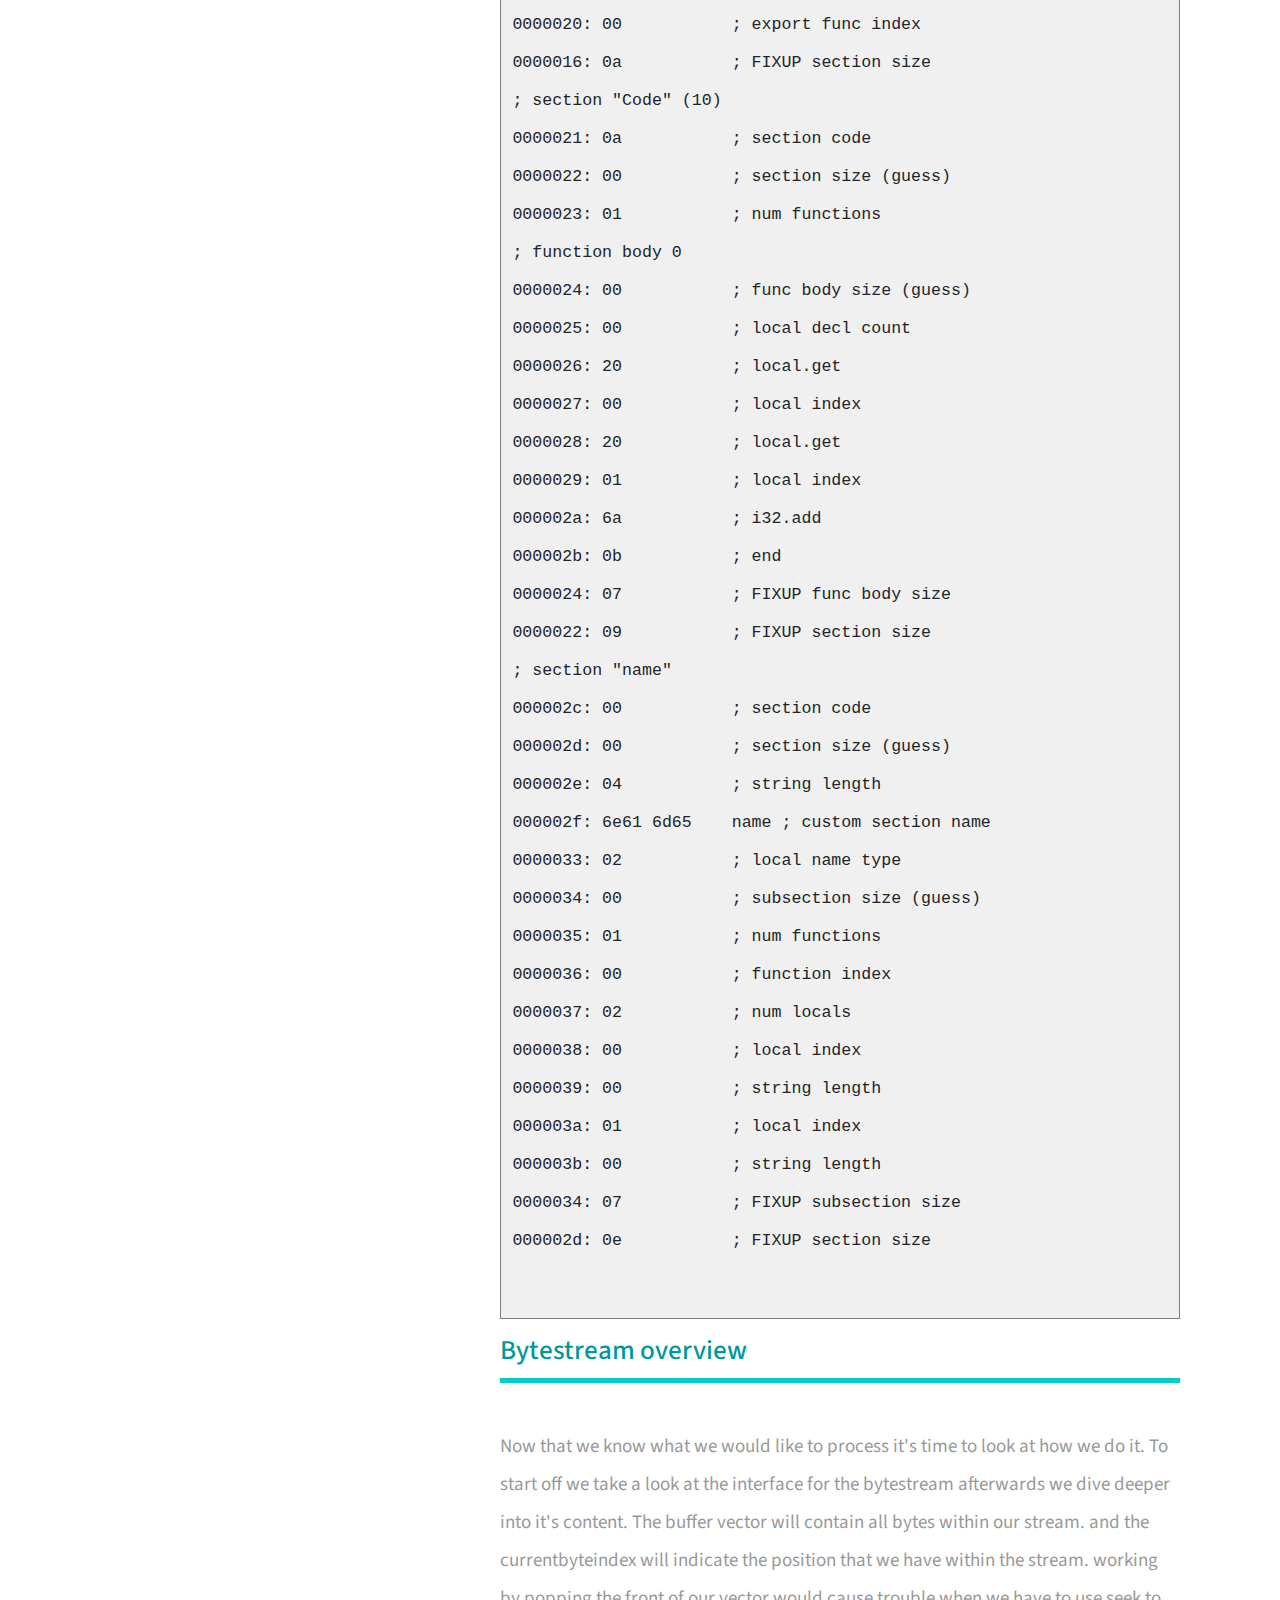
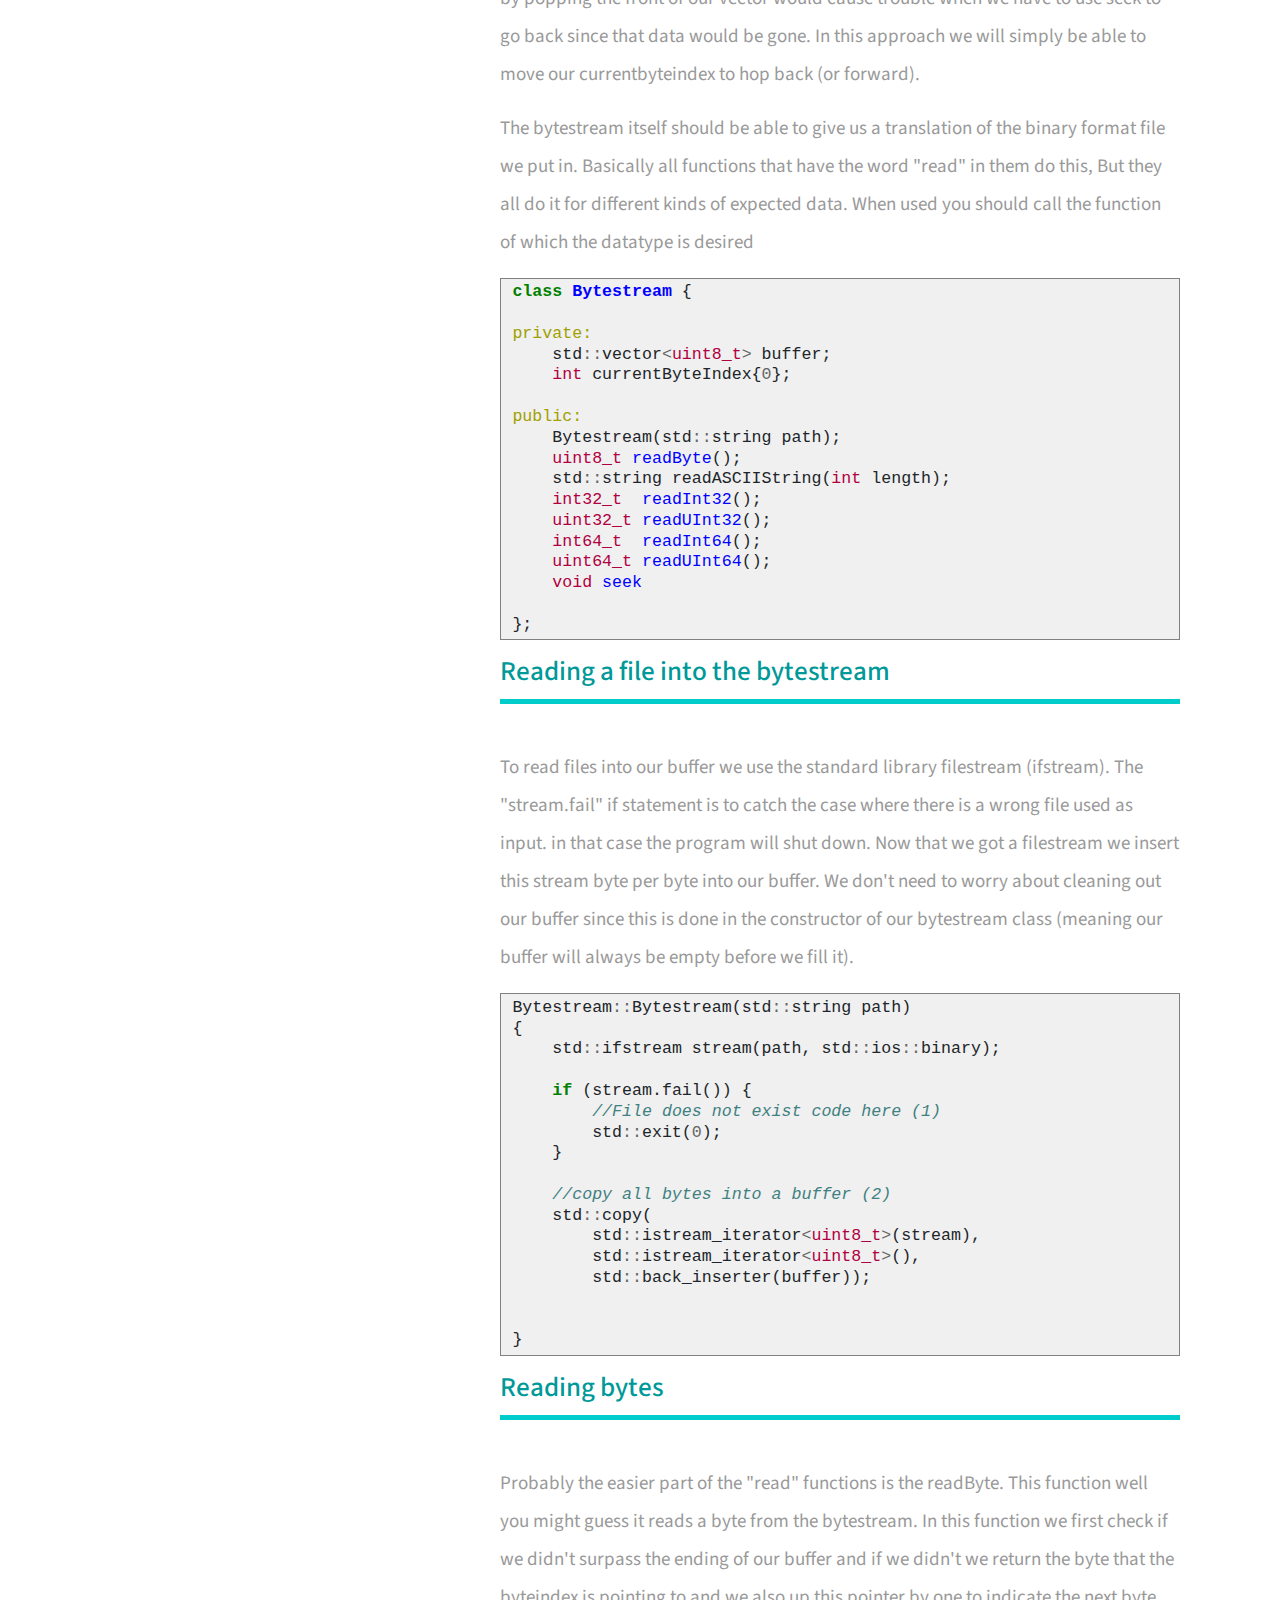
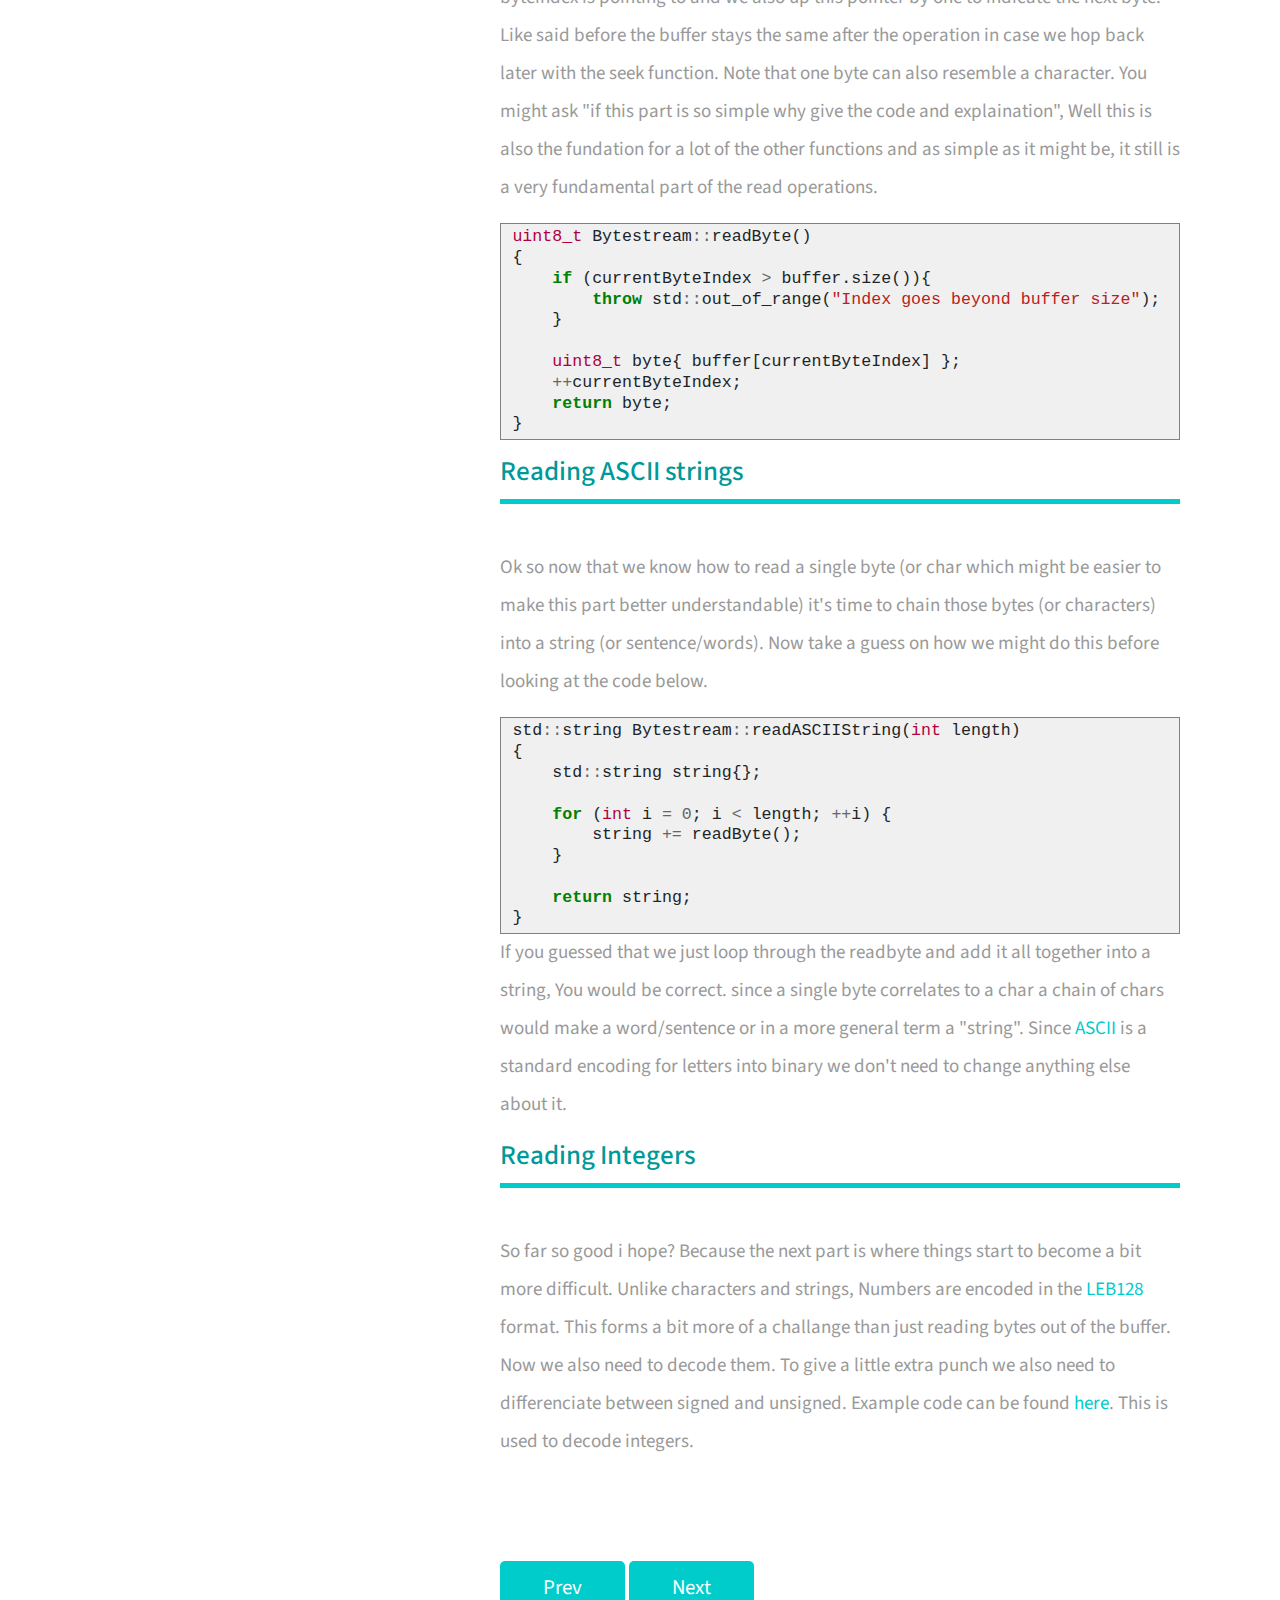
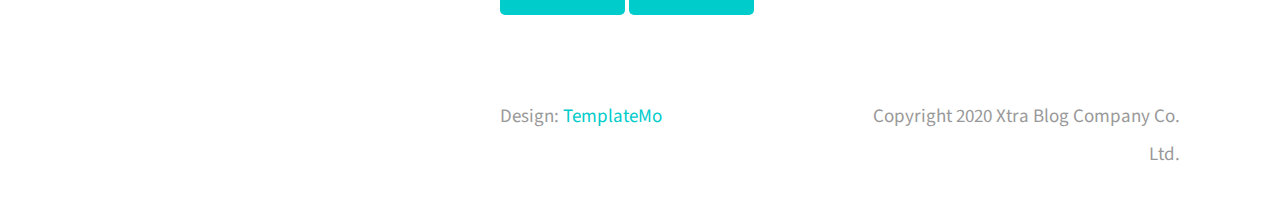
==== commit fda29361: "bytestream update" ====
--- a/docs/bytestream.html
+++ b/docs/bytestream.html
@@ -55,7 +55,14 @@
                         <i class="fas fa-pen"></i>
                         Compiler
                     </a></li>
-                    
+                    <li class="tm-nav-item"><a href="worker.html" class="tm-nav-link">
+                        <i class="fas fa-pen"></i>
+                        Worker
+                    </a></li>
+                    <li class="tm-nav-item"><a href="paper.html" class="tm-nav-link">
+                        <i class="fas fa-pen"></i>
+                        Paper analysis
+                    </a></li>
                 </ul>
             </nav>
             <div class="tm-mb-65">
@@ -264,7 +271,7 @@
                             <hr class="tm-hr-primary tm-mb-45">
                             <p>
                                So far so good i hope? Because the next part is where things start to become a bit more difficult. Unlike characters and strings, Numbers are encoded in the <a href="https://en.wikipedia.org/wiki/LEB128"target="_blank" class="tm-external-link"> LEB128 </a> format. This forms a bit more of a challange than just reading bytes out of the buffer.
-                                Now we also need to decode them. To give a little extra punch we also need to differenciate between signed and unsigned. (TODO continue)
+                                Now we also need to decode them. To give a little extra punch we also need to differenciate between signed and unsigned. Example code can be found <a href="https://en.wikipedia.org/wiki/LEB128"target="_blank" class="tm-external-link">here</a>. This is used to decode integers.
                             </p>
                               
                         </div>
